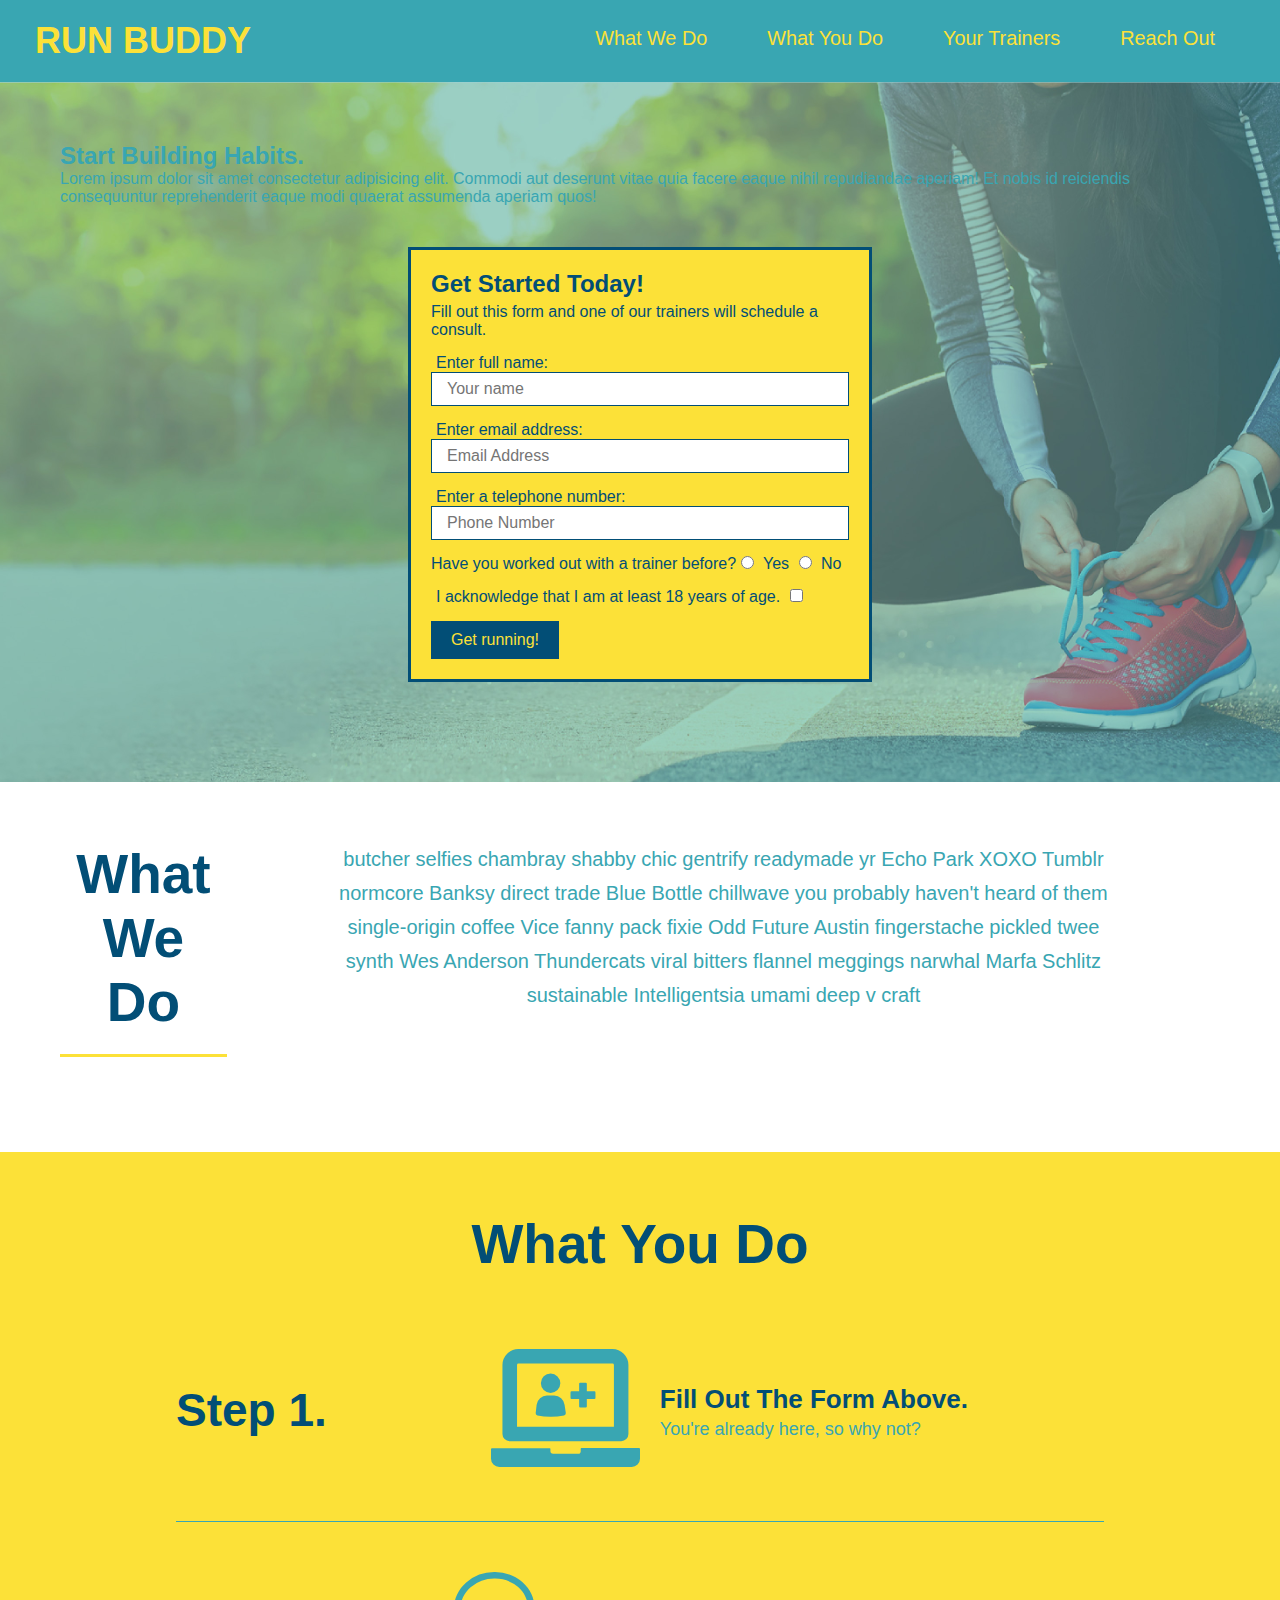
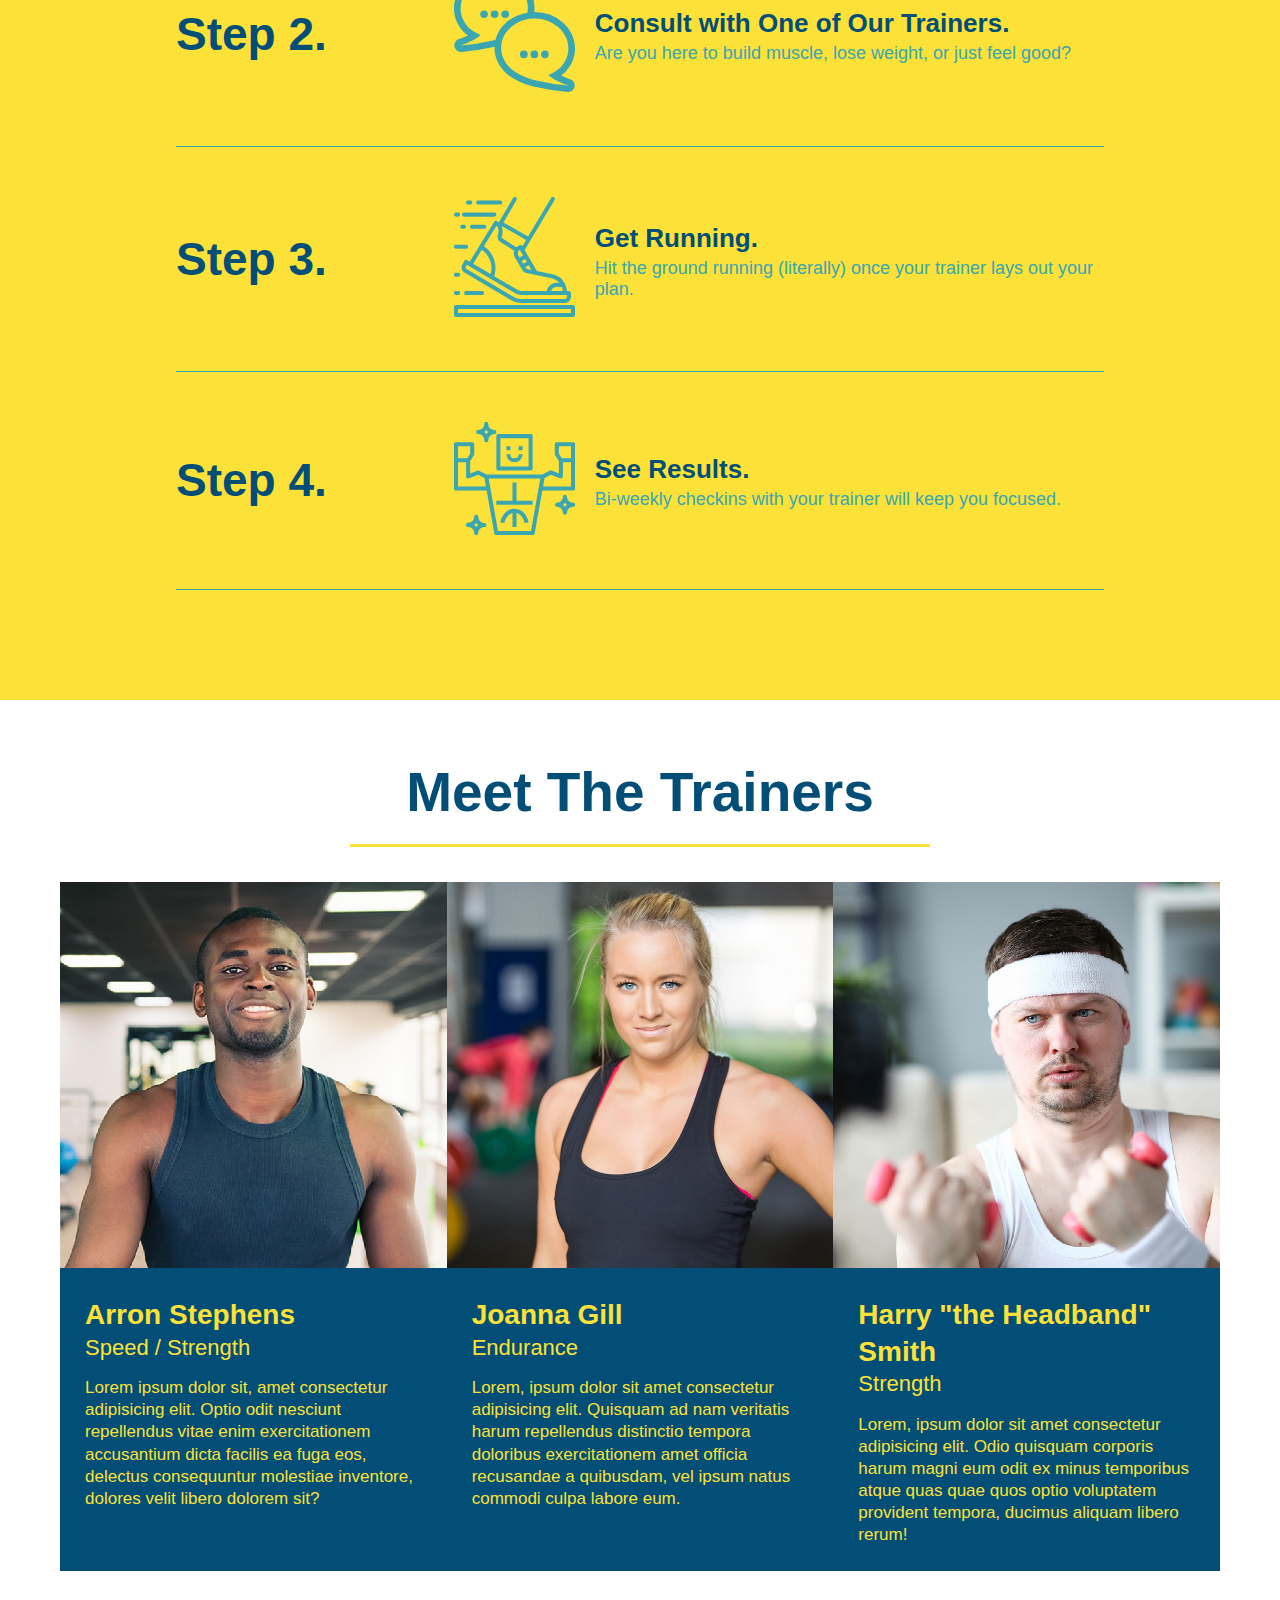
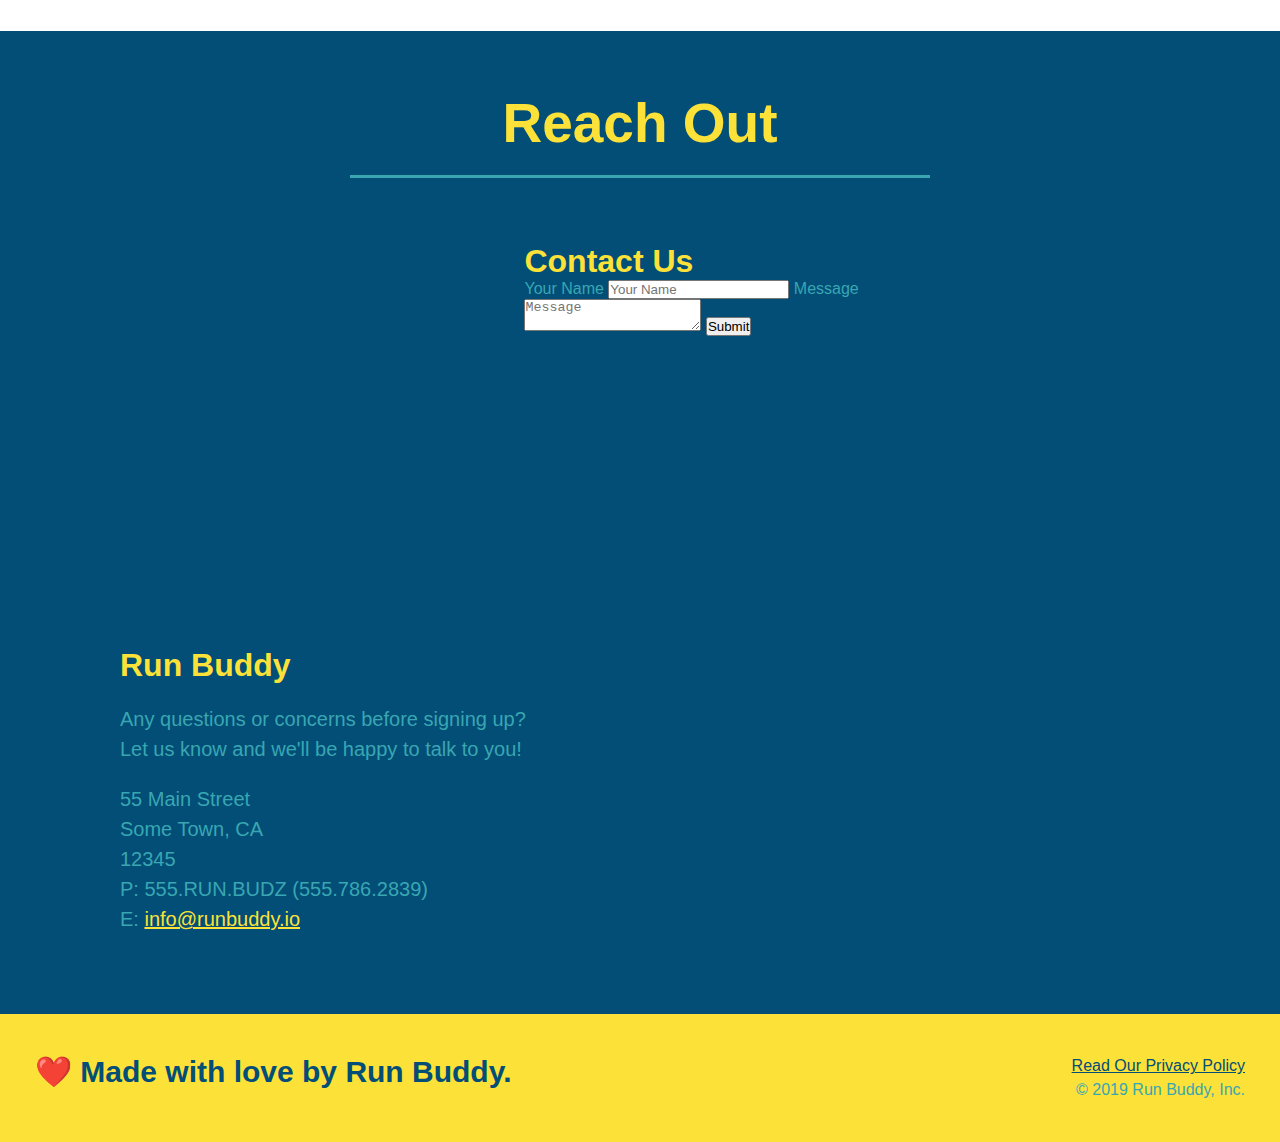
==== index.html @ 9daa6d14 "add flexbox to the trainers" ====
<!DOCTYPE html>
<html lang="en">
    <head>
        <meta charset="UTF-8" />
        <title>Run Buddy</title>
        <link rel="stylesheet" href="./assets/css/style.css" />
    </head>
    <body>
        <!-- navigation -->
        <header>
            <h1>
                <a href="/">
                    RUN BUDDY</a>
            </h1>
            <nav>
                <!-- Unordered list element-->
                <ul>
                    <!-- List item element-->
                    <li>
                        <!-- Anchor element -->
                        <a href="#what-we-do">What We Do</a>
                    </li>
                    <li>
                        <a href="#what-you-do">What You Do</a>
                    </li>
                    <li>
                        <a href="#your-trainers">Your Trainers</a>
                    </li>
                    <li>
                        <a href="#reach-out">Reach Out</a>
                    </li>
                </ul>
            </nav>
        </header>   

        <!-- hero section -->
        <section class="hero">
            <div class="hero-cta">
                <h2>Start Building Habits.</h2>
                <p>
                    Lorem ipsum dolor sit amet consectetur adipisicing elit. Commodi aut deserunt vitae quia facere eaque nihil repudiandae aperiam! Et nobis id reiciendis consequuntur reprehenderit eaque modi quaerat assumenda aperiam quos!
                </p>
            </div>
            <div class="hero-form">
                <h3 class="heading">Get Started Today!</h3>
                <p>Fill out this form and one of our trainers will schedule a consult.</p>
                <!-- Add form element-->
                <form>
                    <label for="name">Enter full name:</label>
                    <input type="text" placeholder="Your name" name="name" id="name" class="form-input"/>
                    <label for="email">Enter email address:</label>
                    <input type="email" placeholder="Email Address" name="email" id="email" class="form-input" />
                    <label for="phone">Enter a telephone number:</label>
                    <input type="tel" placeholder="Phone Number" name="phone" id="phone" class="form-input" />
                    <p>
                        Have you worked out with a trainer before?
                        <input type="radio" name="trainer-confirm" id="trainer-yes" />
                        <label for="trainer-yes">Yes</label>
                        <input type="radio" name="trainer-confirm" id="trainer-no" />
                        <label for="trainer-no">No</label>
                    </p>
                    <p>
                        <label for="checkbox">
                            I acknowledge that I am at least 18 years of age.
                        </label>
                            <input type="checkbox" name="age-confirm" id="checkbox" />
                    </p>
                    <button type="submit">
                        Get running!
                    </button>
                </form>
            </div>
        </section>
        <!--end hero-->

        <!-- "what we do" section-->
        <section id="what-we-do" class="intro">
            <div class="flex-row">
            <h2 class="section-title primary-border">What We Do</h2>
            <div class="flex-row">
            <p>
                butcher selfies chambray shabby chic gentrify readymade yr Echo Park XOXO Tumblr normcore Banksy direct trade Blue Bottle chillwave you probably haven't heard of them single-origin coffee Vice fanny pack fixie Odd Future Austin fingerstache pickled twee synth Wes Anderson Thundercats viral bitters flannel meggings narwhal Marfa Schlitz sustainable Intelligentsia umami deep v craft
            </p>
        </div>
        </div>
        </section>

        <!-- "what you do" section-->
        <section id="what-you-do" class="steps">
            <h2 class="section-title primary-border">What You Do</h2>
                <div class="step">
                    <div class="step-info">
                    <h3>Step 1.</h3>
                        <div class="step-img">
                            <img src="./assets/images/step-1.svg" alt=""/>
                        </div>
                        <div class="step-text">
                            <h4>Fill Out The Form Above.</h4>
                            <p>You're already here, so why not?</p>
                        </div>    
                    </div>
                </div>

                <div class="step">
                    <h3>Step 2.</h3>
                        <div class="step-info">
                            <div class="step-img">
                                <img src="./assets/images/step-2.svg" alt="" />
                            </div>
                            <div class="step-text">
                                <h4>Consult with One of Our Trainers.</h4>
                                <p>Are you here to build muscle, lose weight, or just feel good?</p>
                            </div>
                        </div>
                </div>

                <div class="step">
                    <h3>Step 3.</h3>
                        <div class="step-info">
                            <div class="step-img">
                                <img src="./assets/images/step-3.svg" alt="" />
                            </div>
                            <div class="step-text">
                                <h4>Get Running.</h4>
                                <p>Hit the ground running (literally) once your trainer lays out your plan.</p>
                            </div>
                        </div>
                </div>

                <div class="step">
                    <h3>Step 4.</h3>
                        <div class="step-info">
                            <div class="step-img">
                                <img src="./assets/images/step-4.svg" alt="" />
                            </div>
                            <div class="step-text">
                                <h4>See Results.</h4>
                                <p>Bi-weekly checkins with your trainer will keep you focused.</p>
                            </div>
                        </div>
                </div>
        </section>
        
        <!-- "meet the trainers" section-->
        <section id="your-trainers">
            <h2 class="section-title primary-border">Meet The Trainers</h2>
            <div class="trainers">
            <article class="trainer">
                <img src="./assets/images/trainer-1.jpg" alt="Arron Stephens in his workout clothes, ready to pump iron">
                    <div class="trainer-bio">
                        <h3 class="trainer-name">Arron Stephens</h3>
                        <h4 class="trainer-role">Speed / Strength</h4>
                        <p>Lorem ipsum dolor sit, amet consectetur adipisicing elit. Optio odit nesciunt repellendus vitae enim exercitationem accusantium dicta facilis ea fuga eos, delectus consequuntur molestiae inventore, dolores velit libero dolorem sit?
                        </p>
                    </div>
            </article>

        <!-- Second Trainer Bio-->    
            <article class="trainer">
                <img src="./assets/images/trainer-2.jpg" alt="Joanna Gill cooling off after a workout">
                    <div class="trainer-bio">
                        <h3 class="trainer-name">Joanna Gill</h3>
                        <h4 class="trainer-role">Endurance</h4>
                        <p>Lorem, ipsum dolor sit amet consectetur adipisicing elit. Quisquam ad nam veritatis harum repellendus distinctio tempora doloribus exercitationem amet officia recusandae a quibusdam, vel ipsum natus commodi culpa labore eum.
                    </p>
                </div> 
            </article>

        <!-- third trainer bio-->    
            <article class="trainer">
                <img src="./assets/images/trainer-3.jpg" alt="Harry Smith wearing a headband and lifting comically small pink weights">
                <div class="trainer-bio">
                    <h3 class="trainer-name">Harry "the Headband" Smith</h3>
                    <h4 class="trainer-role">Strength</h4>
                    <p>Lorem, ipsum dolor sit amet consectetur adipisicing elit. Odio quisquam corporis harum magni eum odit ex minus temporibus atque quas quae quos optio voluptatem provident tempora, ducimus aliquam libero rerum!
                    </p>
                </div>
            </article>
            </div>
        </section>

        <!-- "reach out" section-->
        <section id="reach-out" class="contact">
            <h2 class="section-title secondary-border">Reach Out</h2>
                <div class="contact-info">  
                    <iframe 
                    src="https://www.google.com/maps/embed?pb=!1m18!1m12!1m3!1d3147.1079747227936!2d-120.42364418397035!3d37.92790791110593!2m3!1f0!2f0!3f0!3m2!1i1024!2i768!4f13.1!3m3!1m2!1s0x8090c49129b6ac57%3A0xb56c7eb95a2cd8bd!2sMain%20St%2C%20California%2095327!5e0!3m2!1sen!2sus!4v1616426329495!5m2!1sen!2sus" 
                    style="border:0;" 
                    allowfullscreen=""
                    loading="lazy">
                  </iframe>
                  <div class="contact-form">
                    <h3>Contact Us</h3>
                    <form>
                       <label for="contact-name">Your Name</label>
                       <input type="text" id="contact-name" placeholder="Your Name" />
                  
                       <label for="contact-message">Message</label>
                       <textarea id="contact-message" placeholder="Message"></textarea>
                  
                       <button type="submit">Submit</button>
                      </form>
                  </div>
                    <div>
                    <h3>Run Buddy</h3>
                    <p>Any questions or concerns before signing up?
                        <br/>
                        Let us know and we'll be happy to talk to you!
                    </p>
                    <address>
                        55 Main Street <br/>
                        Some Town, CA <br/>
                        12345<br/>
                        P: 555.RUN.BUDZ (555.786.2839)<br/>
                        E: <a href="mailto:info@runbuddy.io">info@runbuddy.io</a>
                    </address>
                </div>
            </div>
        </section>

        <!-- footer -->
        <footer>
            <h2>❤️ Made with love by Run Buddy.</h2>
                <div>
                    <a href="./privacy-policy.html">Read Our Privacy Policy</a><br/>
                    &copy; 2019 Run Buddy, Inc.
                </div>
        </footer>
    </body>
</html>
---- assets/css/style.css ----
* {
    margin: 0;
    padding: 0;
    box-sizing: border-box;
  }
body {
    /* more on this crazy alphanumerical value in a minute! */
    color: #39a6b2;
    font-family: Helvetica, Arial, sans-serif;
  }
  
  /* apply styles to <header> */

header {
    padding: 20px 35px;
    background-color: #39a6b2;
    display: flex; 
    justify-content: space-between;
    flex-wrap: wrap;
  }

header h1 {
    font-weight: bold;
    font-size: 36px;
    color: #fce138;
    margin: 0;
  }
  
header a {
    text-decoration: none;
    color: #fce138;
  }

header nav {
    margin: 7px 0;
  }

header nav ul {
  display: flex;
  flex-wrap: wrap;
  justify-content: space-between;
  align-items: center;
  list-style: none;
}

header nav ul li a {
    margin: 0 30px;
    font-weight: lighter;
    font-size: 1.55vw;
  }

footer {
    background: #fce138;
    width: 100%;
    padding: 40px 35px;
    display: flex;
    justify-content: space-between;
    flex-wrap: wrap;
  }

  footer h2 {
    color: #024e76;
    font-size: 30px;
    margin: 0;
  }

  footer div {
    line-height: 1.5;
    text-align: right;
  }

  footer a {
    color: #024e76;
  }

  section { 
    padding: 60px;
  }

  /* Hero Style Start */
  .hero {
    background-image: url("../images/hero-bg.jpg");
    background-size: cover;
    background-position: center;
    display: flex;
    justify-content: center;
    flex-wrap: wrap;
  }

  .hero.cta {
    width: 35%;
    text-align: right;
    margin: 3.5%;
    color: #fff;
    font-size: 18px;
    line-height: 1.3;
  }

  .hero.cta h2 {
    font-style: italic;
    font-size: 55px;
    color: #fce138;
  }
  /* Hero Style End */

  /* Hero Form Style Start */
  .hero-form h3 {
    font-size: 24px;
    margin: 0;
  }

  .hero-form p {
    margin: 5px 0 15px 0;
  }

  .form-input {
    border: 1px solid #024e76;
    display: block;
    padding: 7px 15px;
    font-size: 16px;
    color: #024e76;
    width: 100%;
    margin-bottom: 15px;
  }
  
  .hero-form {
    border: 3px solid #024e76;
    background-color: #fce138;
    padding: 20px;
    color: #024e76;
    width: 40%;
    margin: 3.5%;
  }

  .hero-form label {
    margin: 0 5px;
  }

  .hero-form button {
    color: #fce138;
    background-color: #024e76;
    border: none;
    padding: 10px 20px;
    font-size: 16px;
  }

  /* Hero Form Style End */
  
  /* Intro Style Start */
  .section-title {
    font-size: 55px;
    color: #024e76;
    border-bottom: 3px solid;
    padding-bottom: 20px;
    text-align: center;
    margin: 0 auto 35px auto;
    width: 50%;
  }

  .primary-border {
    border-color: #fce138;
  }

  .secondary-border {
    border-color: #39a6b2;
  }
  
  .intro p {
    line-height: 1.7;
    color: #39a6b2;
    width: 80%;
    font-size: 20px;
    margin: 0 auto;
    text-align: center;
  }

  /* What You Do section */
.steps {
  background: #fce138;
}

.step-text {
  flex: 12;
}

.step h3 {
  color: #024e76;
  font-size: 46px;
  flex: 1 30%;
}

.step-info {
  flex: 2 70%;
  display: flex;
  flex-wrap: wrap;
  align-items: center;
}

.step-text p {
  color: #39a6b2;
  font-size: 18px;
}

.step-text h4 {
  font-size: 26px;
  line-height: 1.5;
  color: #024e76;
}

.step {
  margin: 50px auto;
  padding-bottom: 50px;
  width: 80%;
  border-bottom: 1px solid #39a6b2;
  display: flex;
  flex-wrap: wrap;
  align-items: center;
  justify-content: space-between;
}

.step-img {
  flex: 1 12%;
  margin-right: 20px;
}

.step-img img {
  max-width: 100%;
}

/* Trainers Section */
.trainers {
  width: 100%;
  margin: 0 auto;
  display: flex;
  flex-wrap: wrap;
  justify-content: space-around;
}

.trainer {
  margin: 20;
  background: #024e76;
  color: #fce138;
  flex: 1;
}

.trainer img {
  width: 100%;
}

.trainer-bio {
  padding: 25px;
  line-height: 1.3;
}

.text-left {
  text-align: left;
}

.text-right {
  text-align: right;
}

.flex-row {
  display: flex;
}

.trainer-bio h3 {
  font-size: 28px;
}

.trainer-bio h4 {
  font-weight: lighter;
  font-size: 22px;
  margin-bottom: 15px;
}

.trainer-bio p {
  font-size: 17px;
}

/* Contact Section */
.contact {
  background: #024e76;
}

.contact h2 {
  color: #fce138;
}

.contact-info iframe {
  width: 400px;
  height: 400px;
}

.contact-info div {
  width: 410px;
  display: inline-block;
  vertical-align: top;
  text-align: left;
  margin: 30px 0 0 60px;
}

.contact-info h3 {
  color: #fce138;
  font-size: 32px;
}

.contact-info p, .contact-info address {
  margin: 20px 0;
  line-height: 1.5;
  font-size: 20px;
  font-style: normal;
}

.contact-info a {
  color: #fce138;
}
/* Contact section end */
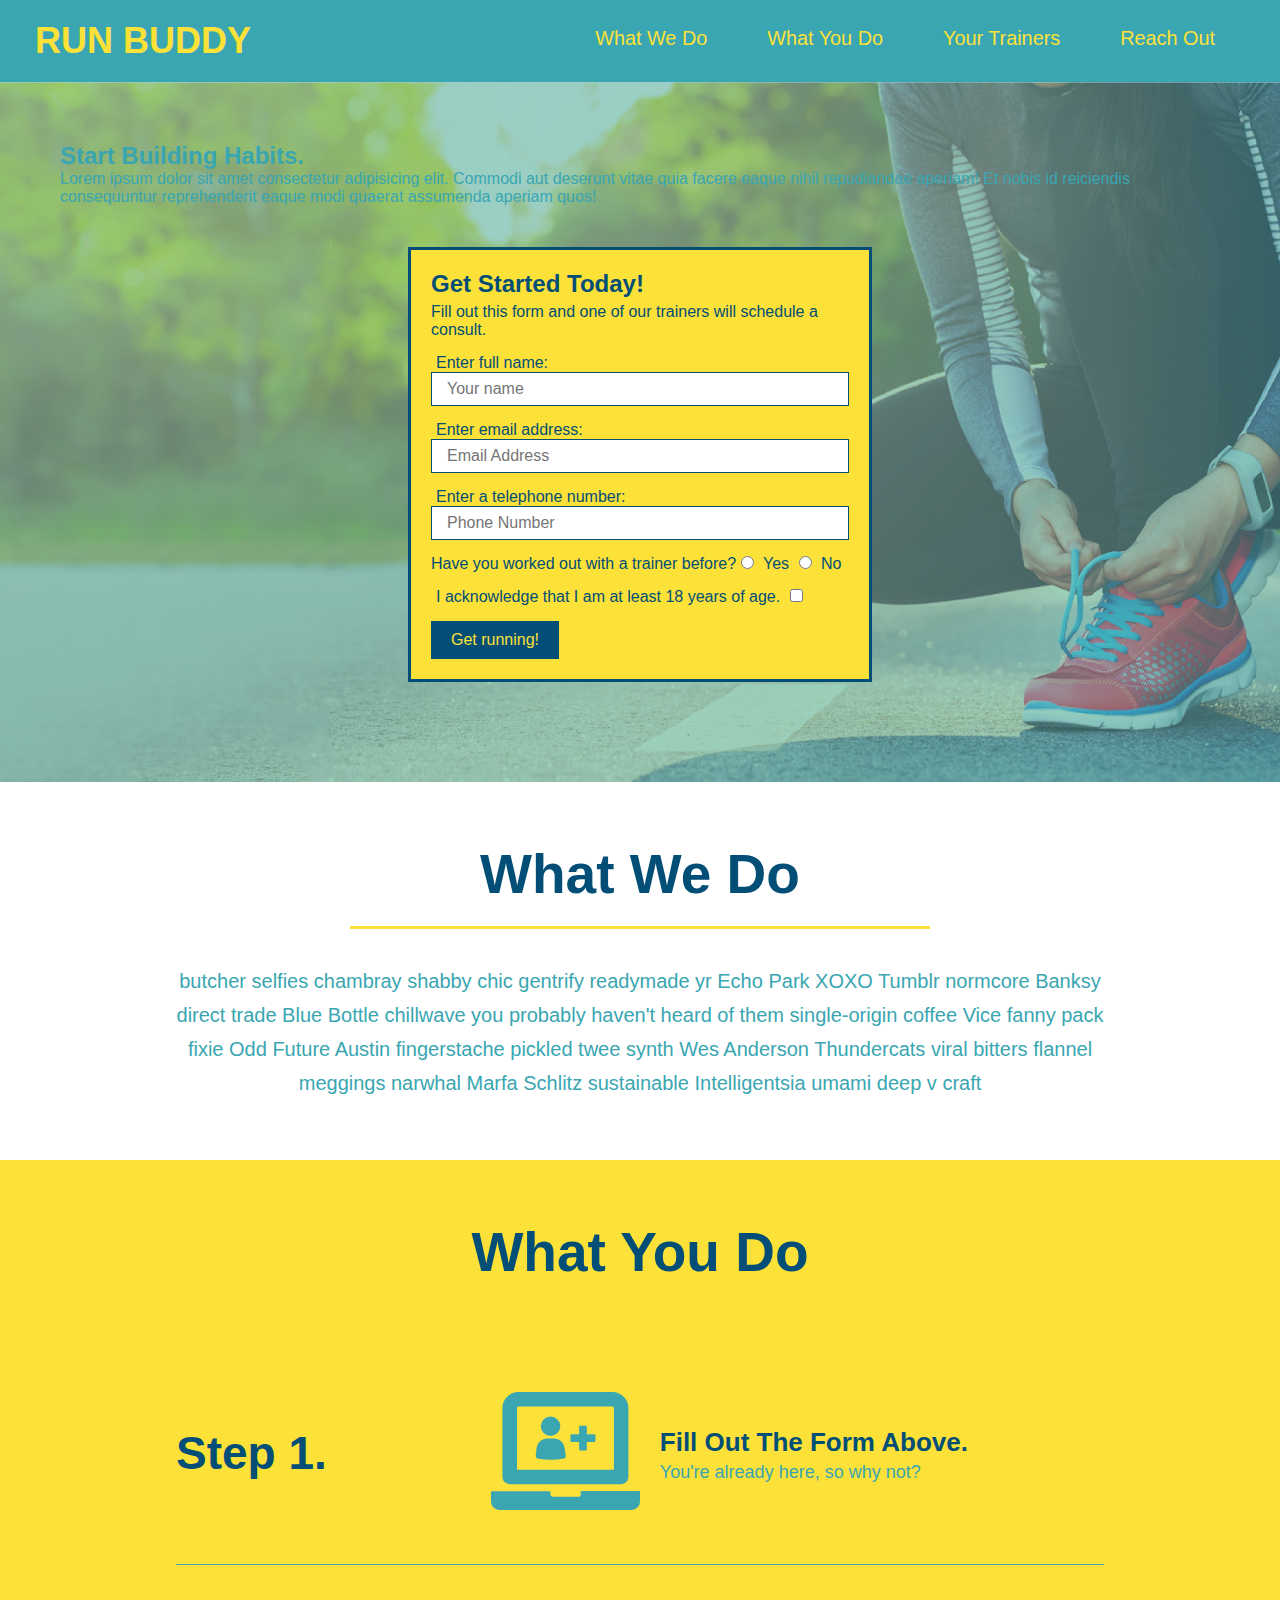
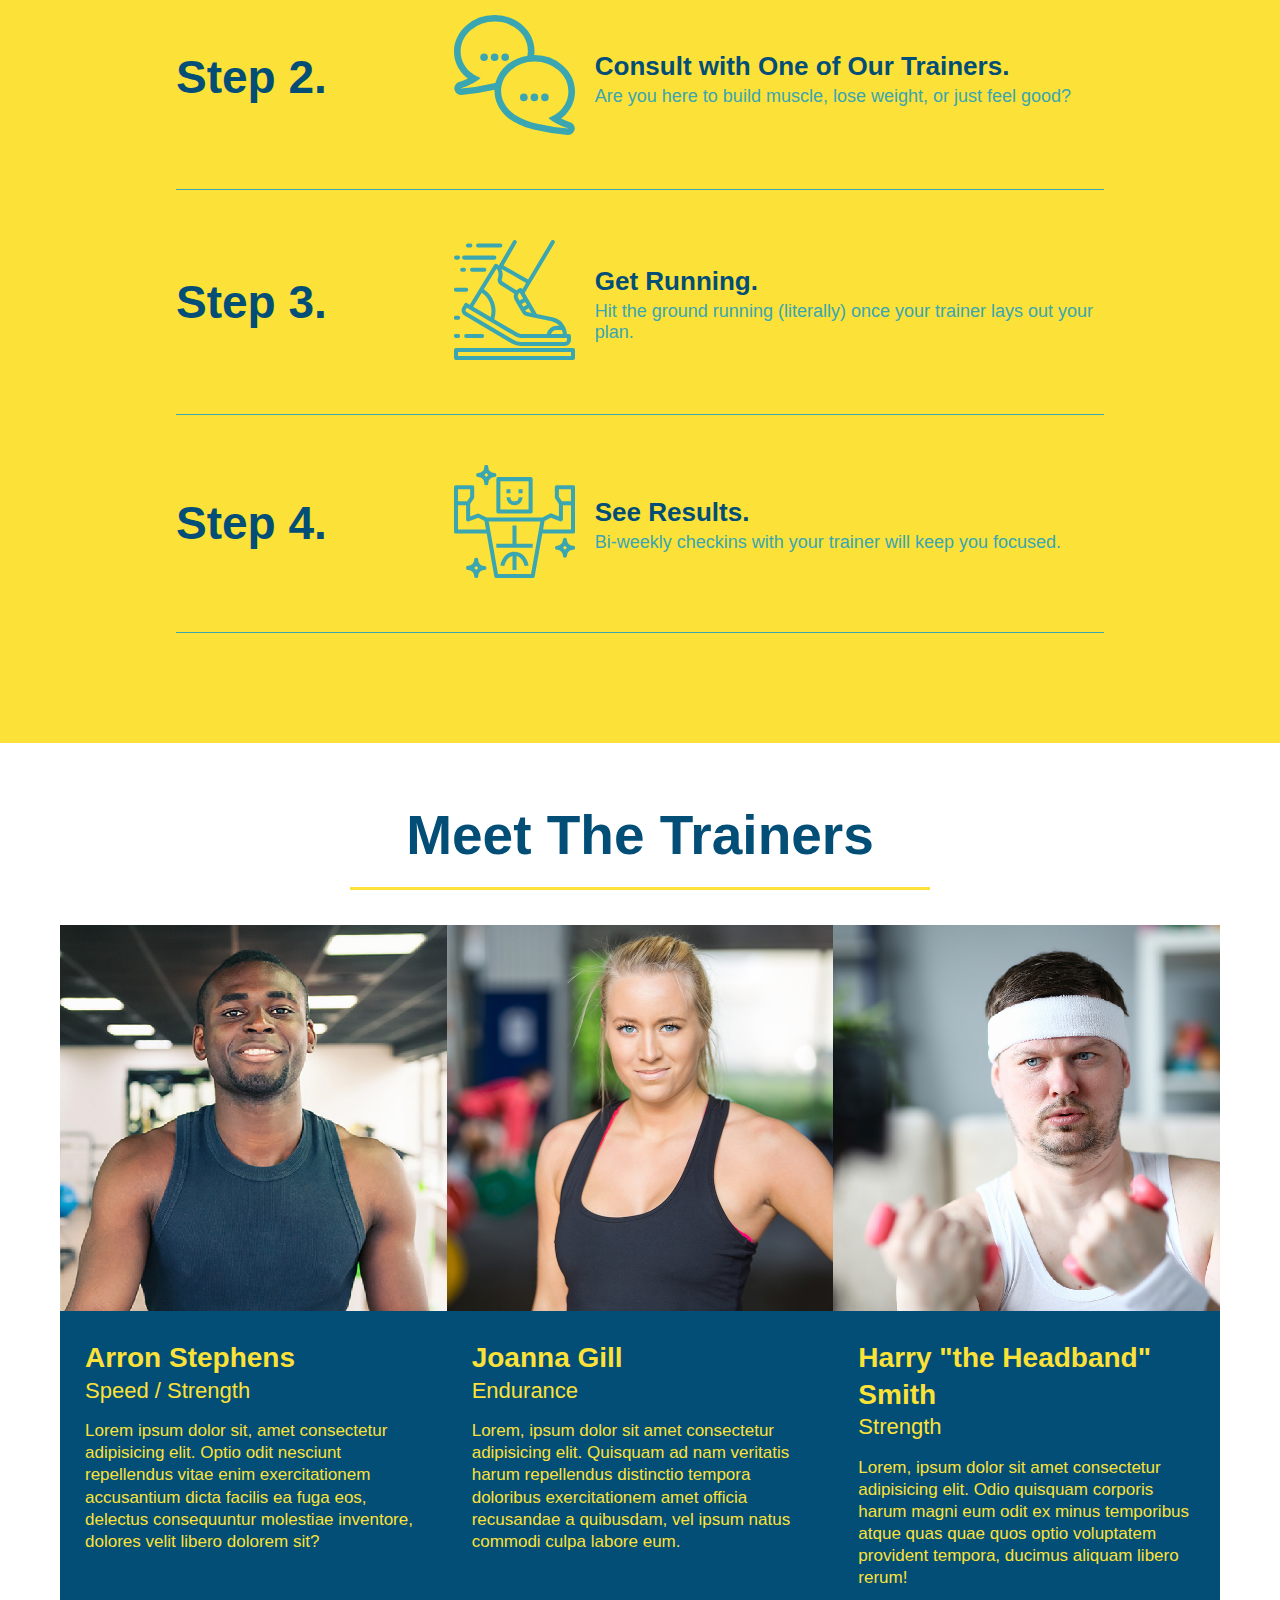
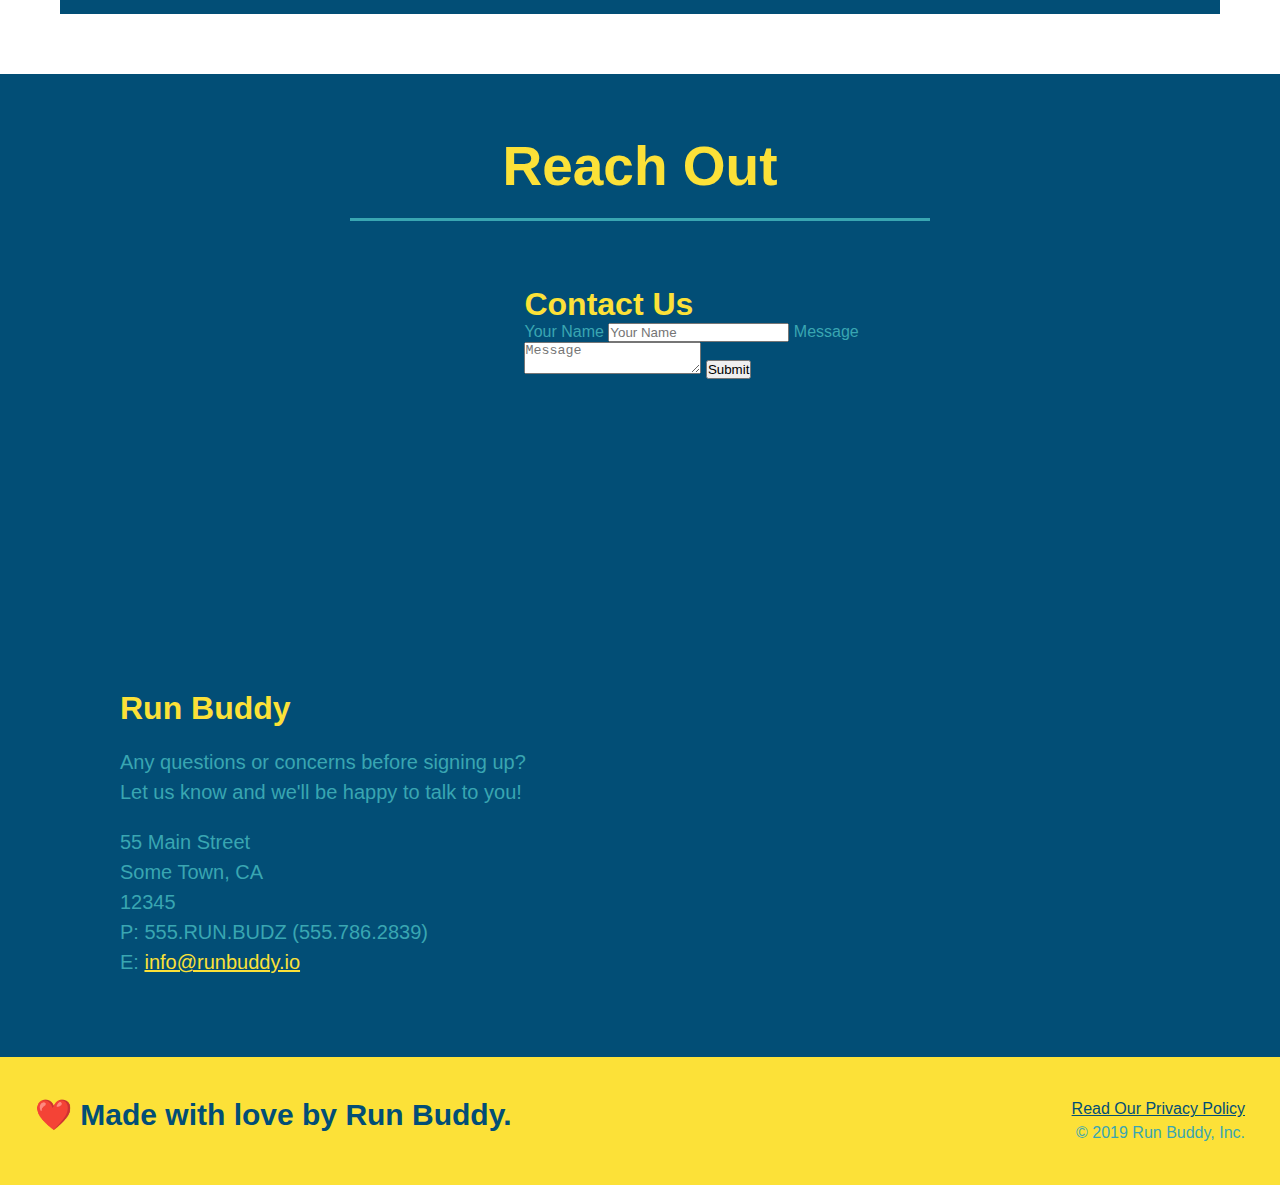
==== commit 9cb53828: "added css for page flexibility 2.2.8" ====
--- a/index.html
+++ b/index.html
@@ -76,18 +76,24 @@
         <!-- "what we do" section-->
         <section id="what-we-do" class="intro">
             <div class="flex-row">
-            <h2 class="section-title primary-border">What We Do</h2>
-            <div class="flex-row">
-            <p>
-                butcher selfies chambray shabby chic gentrify readymade yr Echo Park XOXO Tumblr normcore Banksy direct trade Blue Bottle chillwave you probably haven't heard of them single-origin coffee Vice fanny pack fixie Odd Future Austin fingerstache pickled twee synth Wes Anderson Thundercats viral bitters flannel meggings narwhal Marfa Schlitz sustainable Intelligentsia umami deep v craft
-            </p>
-        </div>
-        </div>
+                <h2 class="section-title primary-border">
+                    What We Do
+                </h2>
+            </div>
+            <div class="flex-row">
+                <p>
+                    butcher selfies chambray shabby chic gentrify readymade yr Echo Park XOXO Tumblr normcore Banksy direct trade Blue Bottle chillwave you probably haven't heard of them single-origin coffee Vice fanny pack fixie Odd Future Austin fingerstache pickled twee synth Wes Anderson Thundercats viral bitters flannel meggings narwhal Marfa Schlitz sustainable Intelligentsia umami deep v craft
+                </p>
+            </div>
         </section>
 
         <!-- "what you do" section-->
         <section id="what-you-do" class="steps">
-            <h2 class="section-title primary-border">What You Do</h2>
+            <div class="flex-row">
+                <h2 class="section-title primary-border">
+                    What You Do
+                </h2>
+            </div>
                 <div class="step">
                     <div class="step-info">
                     <h3>Step 1.</h3>
@@ -143,7 +149,11 @@
         
         <!-- "meet the trainers" section-->
         <section id="your-trainers">
-            <h2 class="section-title primary-border">Meet The Trainers</h2>
+            <div class="flex-row">
+                <h2 class="section-title primary-border">
+                    Meet The Trainers
+                </h2>
+            </div>
             <div class="trainers">
             <article class="trainer">
                 <img src="./assets/images/trainer-1.jpg" alt="Arron Stephens in his workout clothes, ready to pump iron">
@@ -181,7 +191,11 @@
 
         <!-- "reach out" section-->
         <section id="reach-out" class="contact">
-            <h2 class="section-title secondary-border">Reach Out</h2>
+            <div class="flex-row">
+                <h2 class="section-title secondary-border">
+                    Reach Out
+                </h2>
+            </div>
                 <div class="contact-info">  
                     <iframe 
                     src="https://www.google.com/maps/embed?pb=!1m18!1m12!1m3!1d3147.1079747227936!2d-120.42364418397035!3d37.92790791110593!2m3!1f0!2f0!3f0!3m2!1i1024!2i768!4f13.1!3m3!1m2!1s0x8090c49129b6ac57%3A0xb56c7eb95a2cd8bd!2sMain%20St%2C%20California%2095327!5e0!3m2!1sen!2sus!4v1616426329495!5m2!1sen!2sus" 
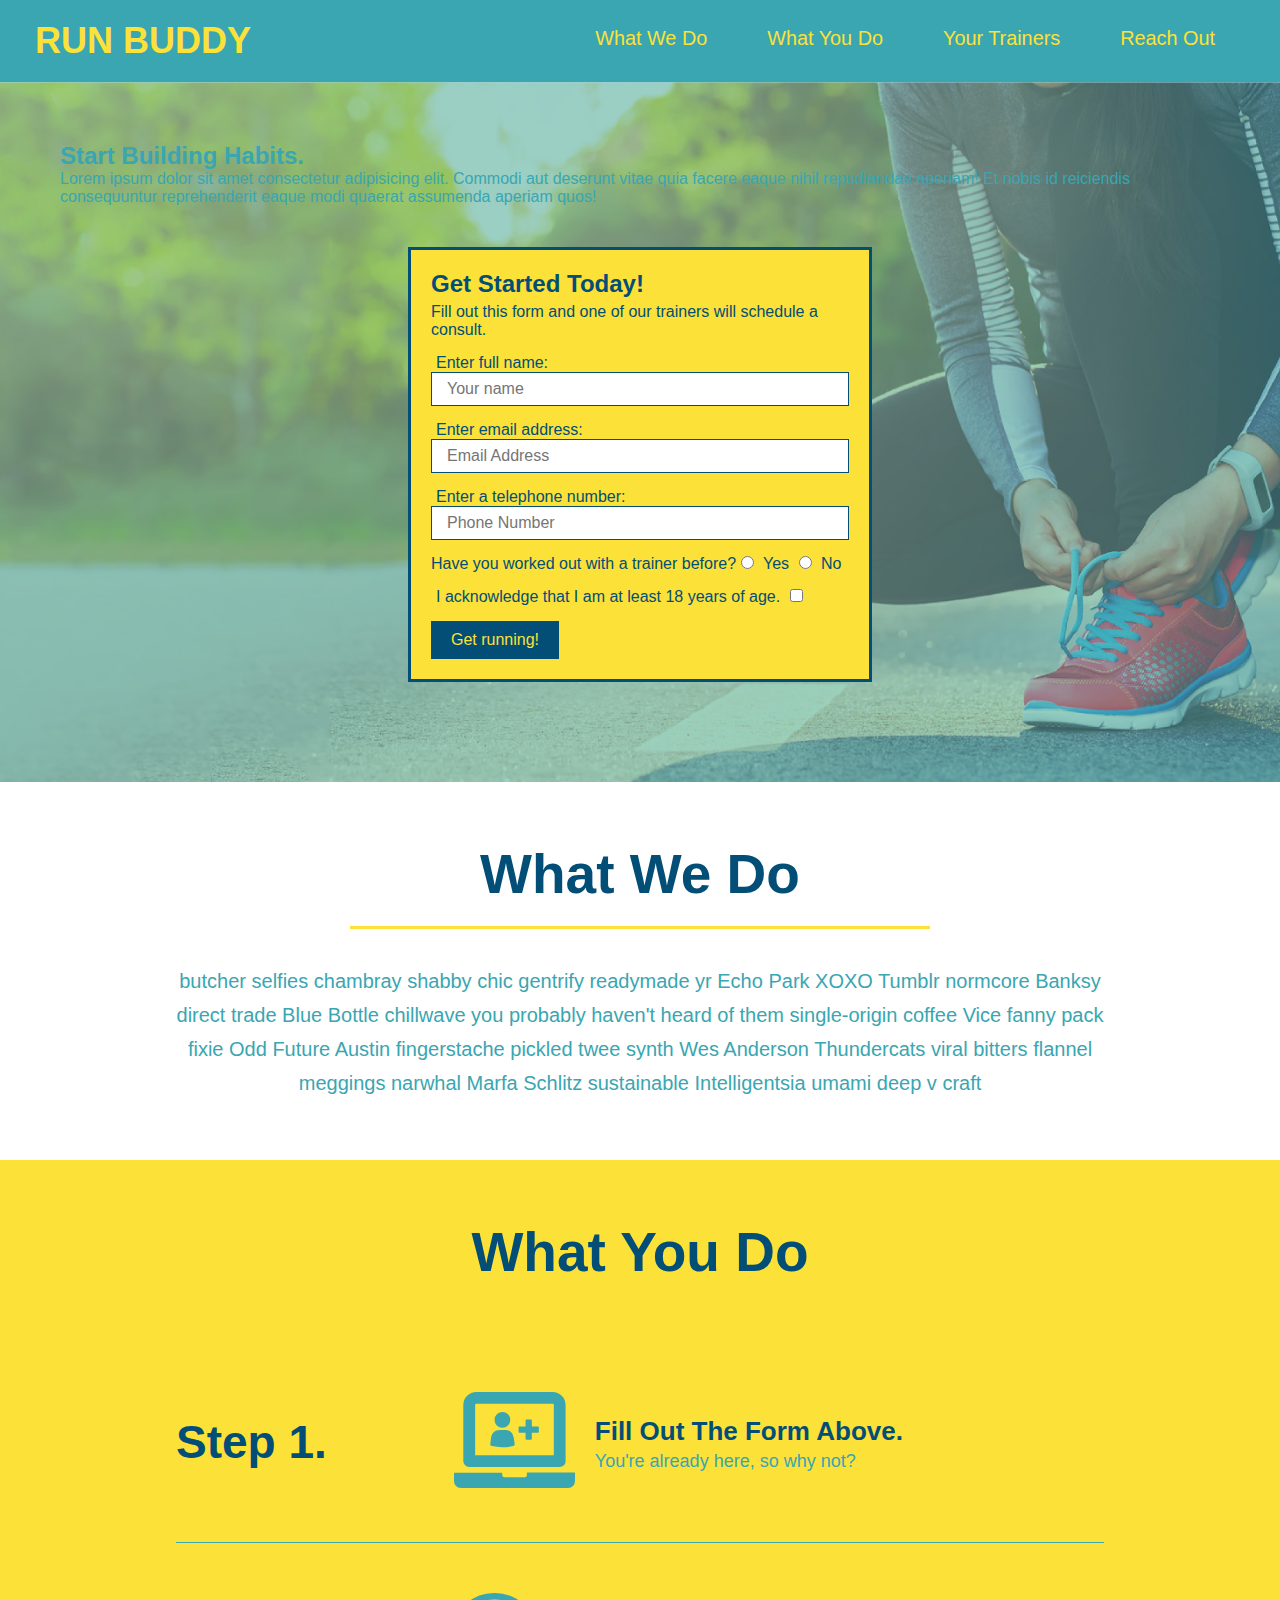
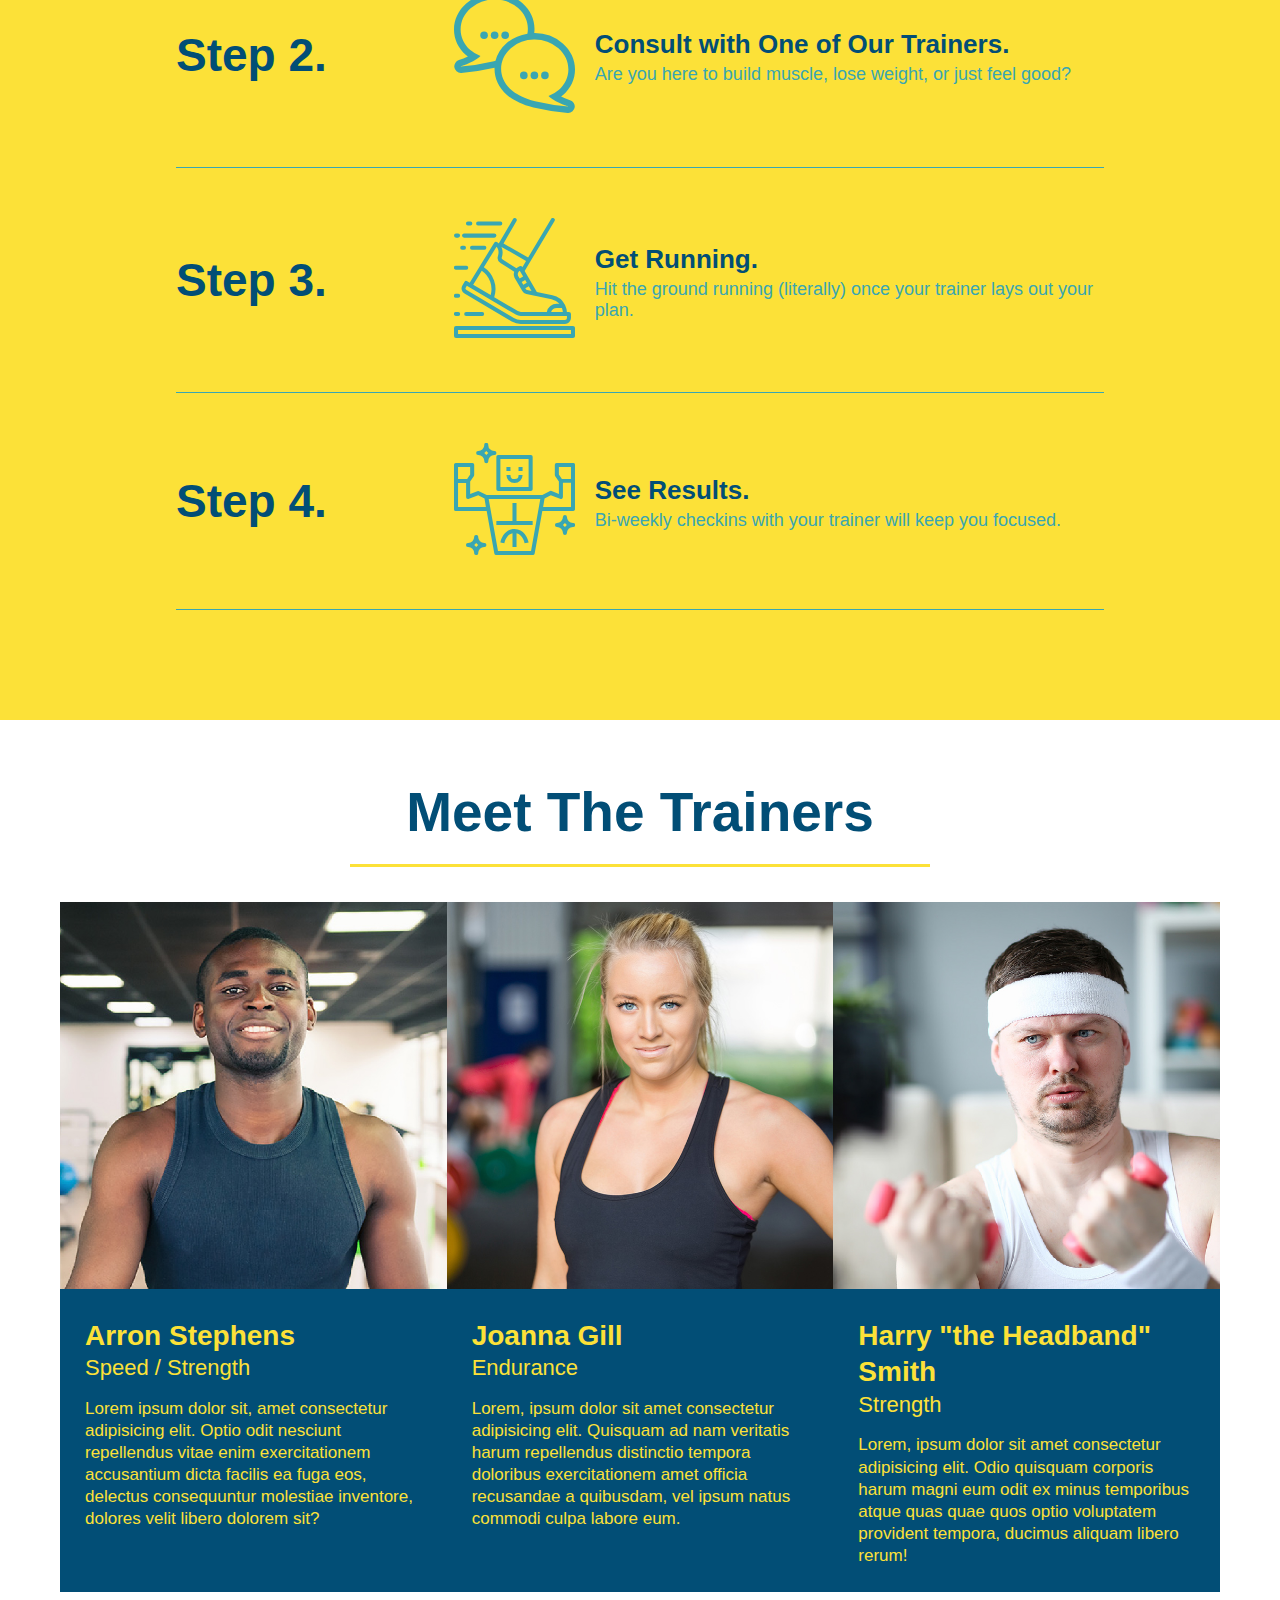
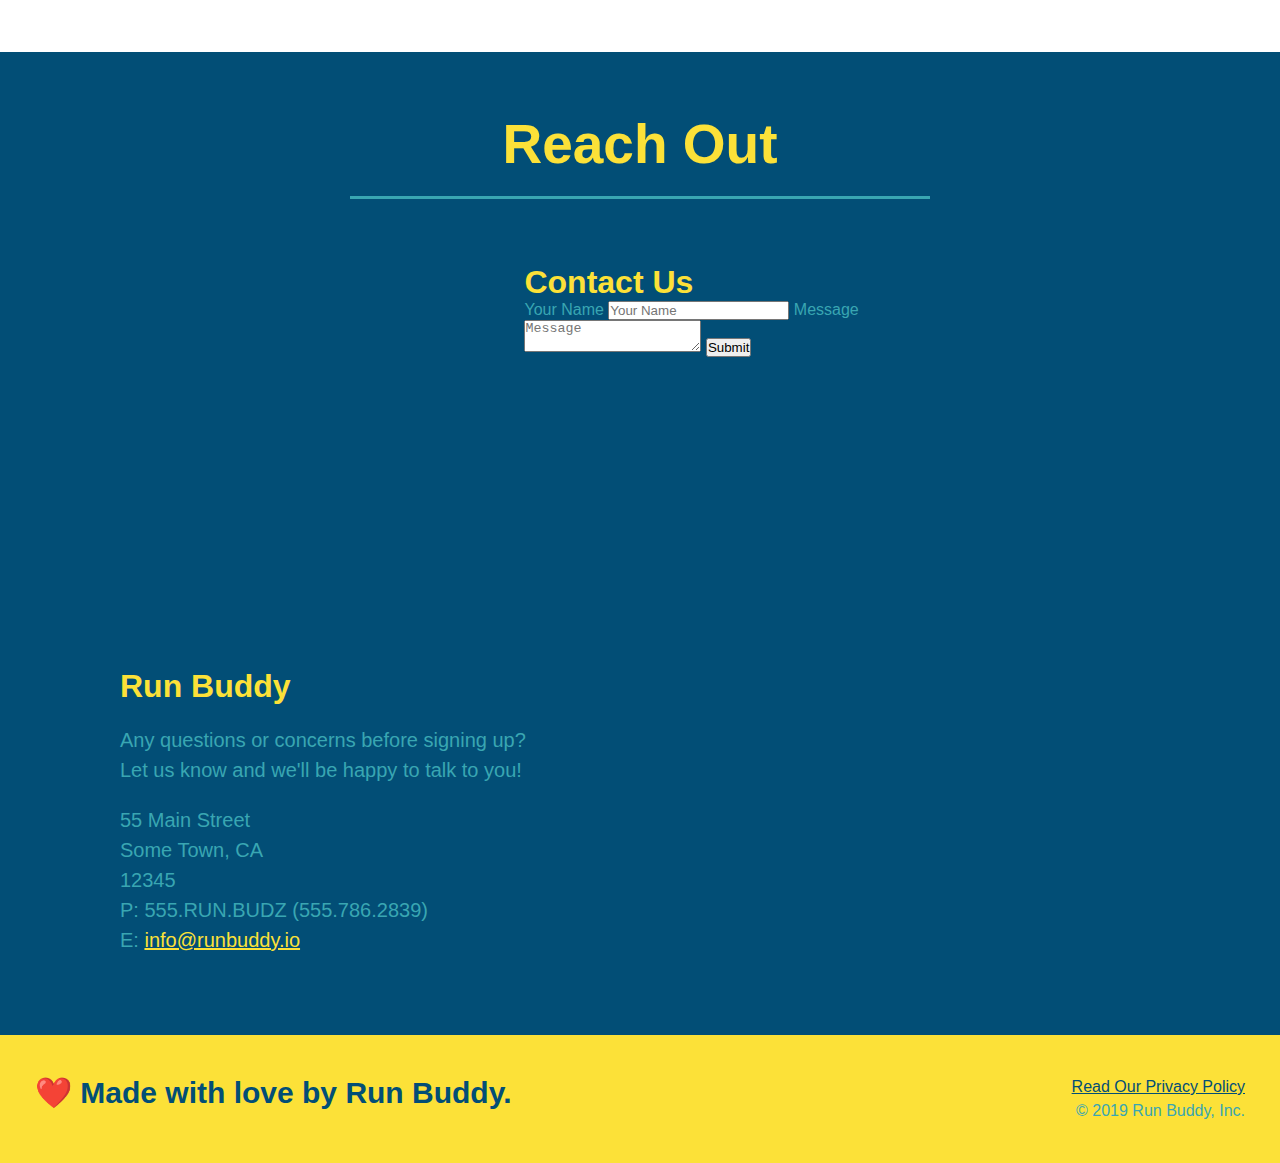
==== commit 641b9ed1: "added flexbox to steps 2.9.10" ====
--- a/index.html
+++ b/index.html
@@ -95,11 +95,11 @@
                 </h2>
             </div>
                 <div class="step">
-                    <div class="step-info">
                     <h3>Step 1.</h3>
-                        <div class="step-img">
-                            <img src="./assets/images/step-1.svg" alt=""/>
-                        </div>
+                        <div class="step-info">
+                            <div class="step-img">
+                                <img src="./assets/images/step-1.svg" alt=""/>
+                            </div>
                         <div class="step-text">
                             <h4>Fill Out The Form Above.</h4>
                             <p>You're already here, so why not?</p>
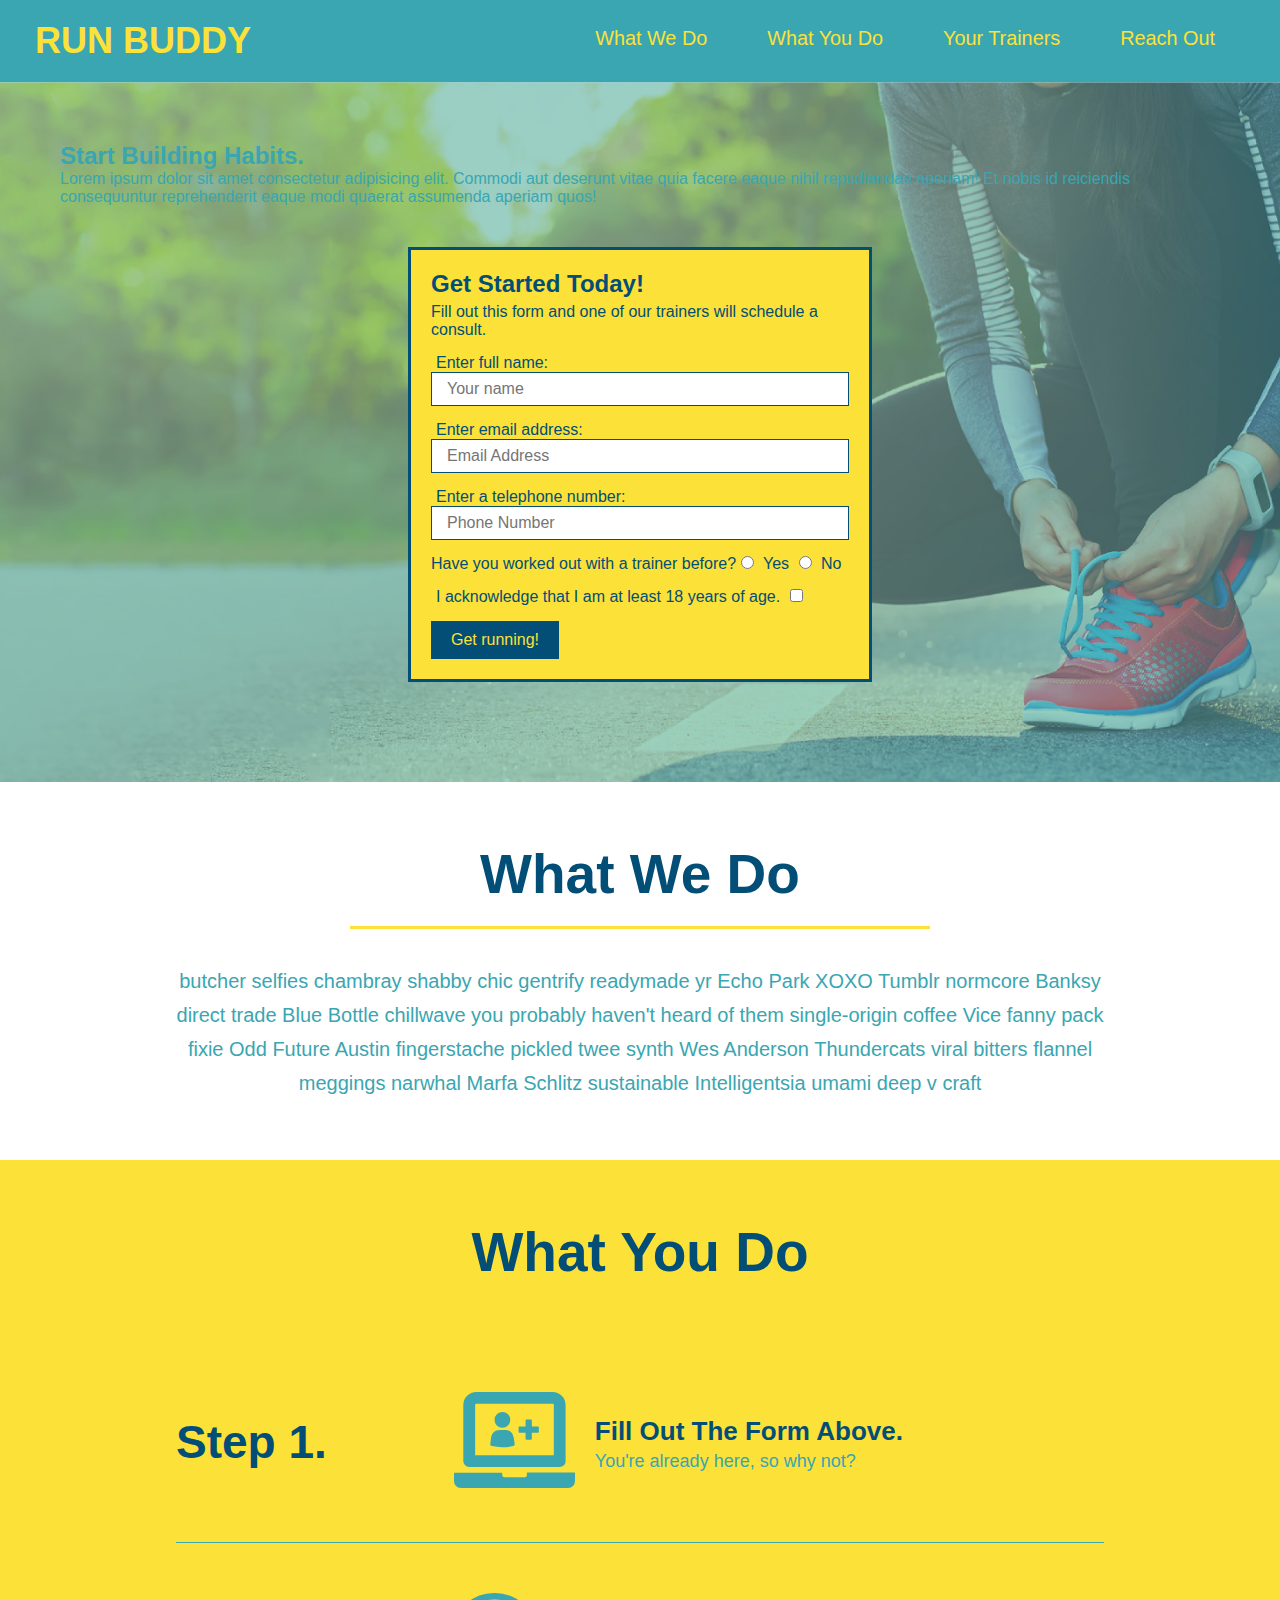
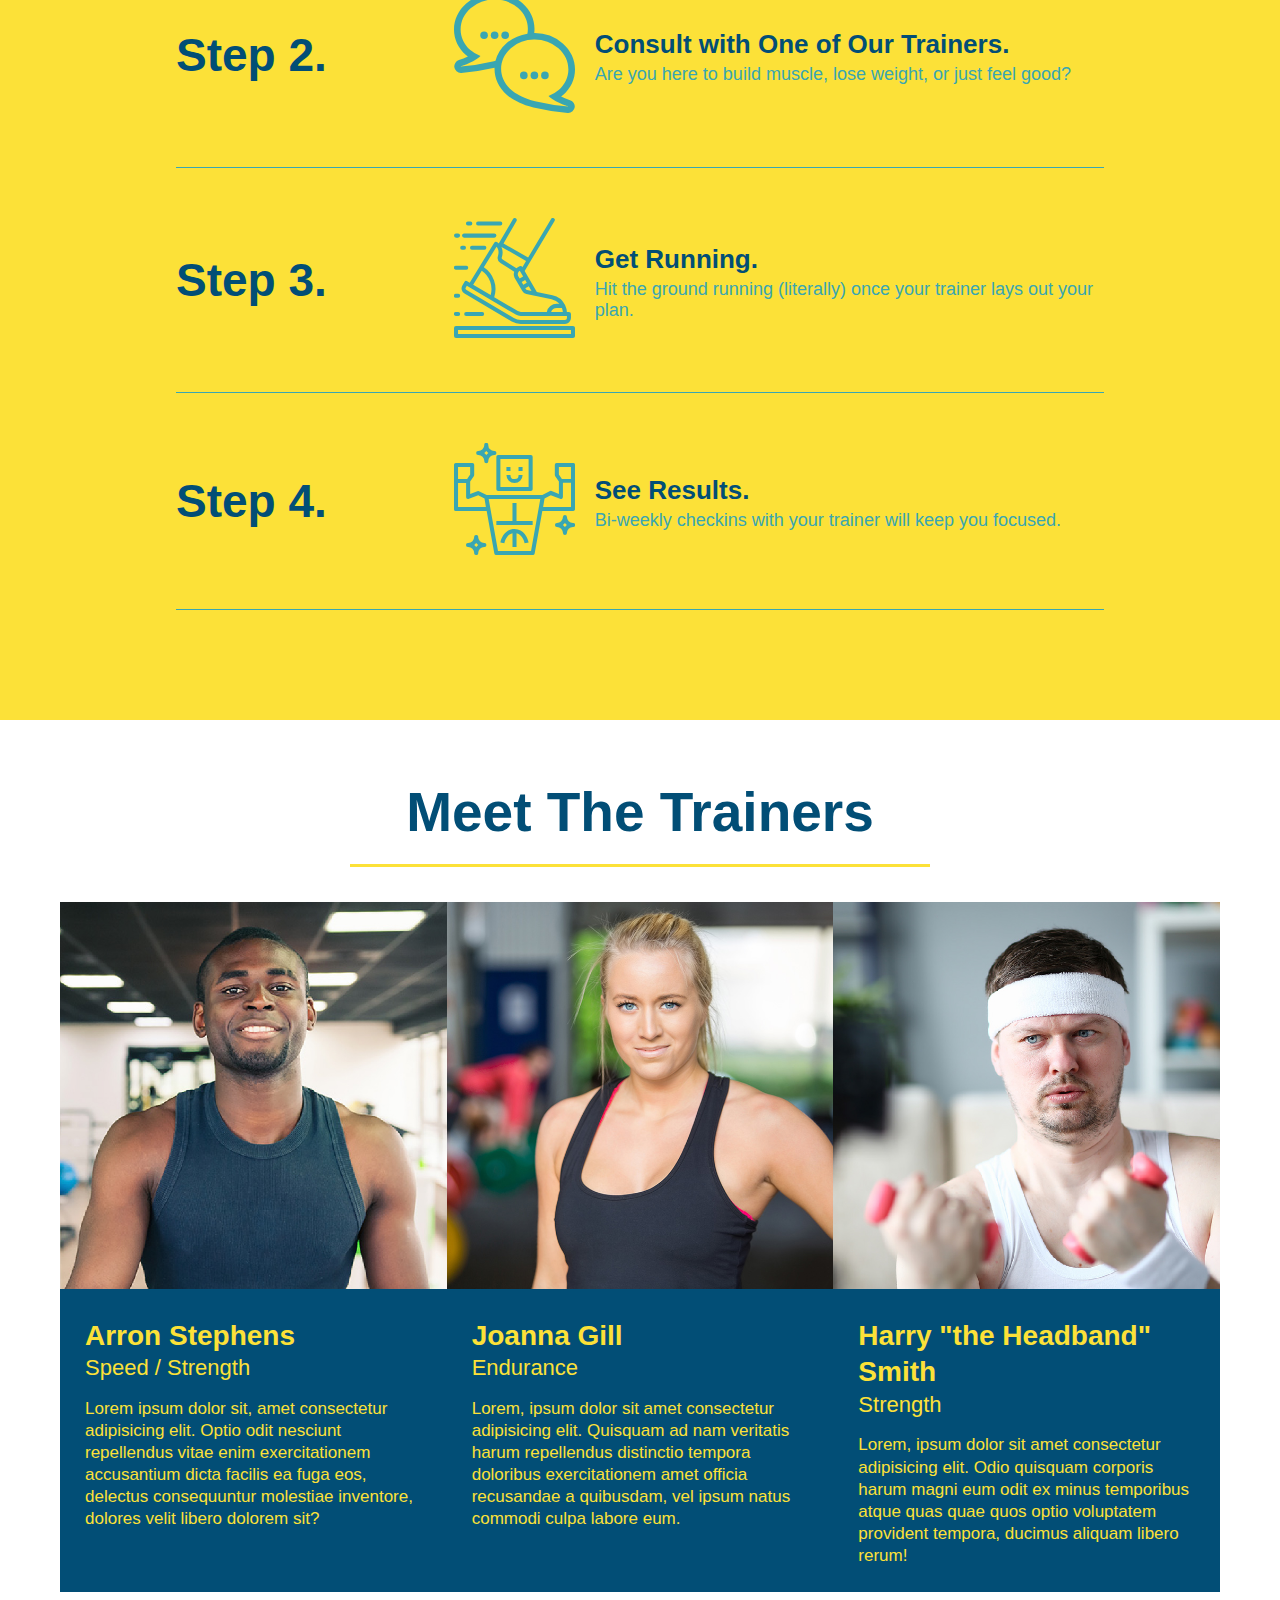
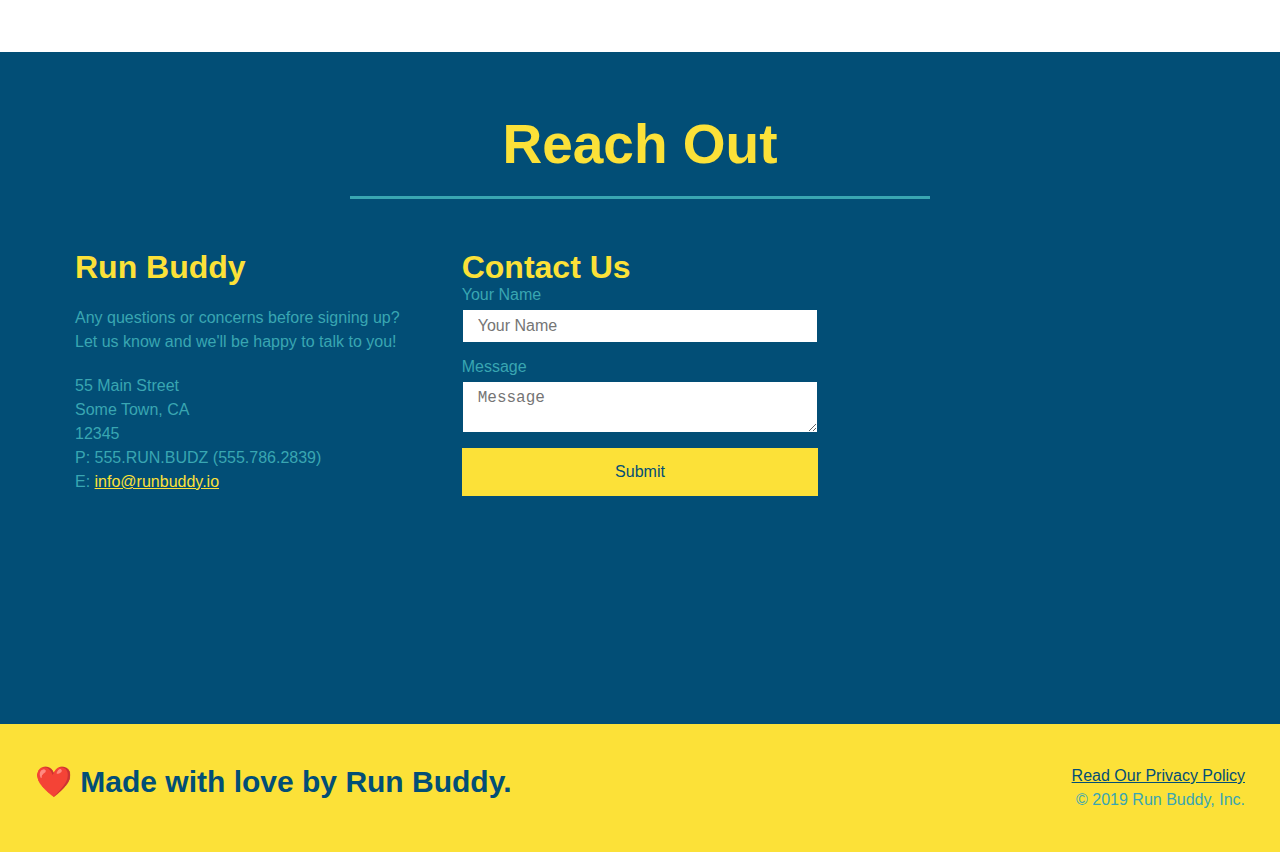
==== commit e6d49ed3: "added contact info styling 2.2.11" ====
--- a/index.html
+++ b/index.html
@@ -155,15 +155,15 @@
                 </h2>
             </div>
             <div class="trainers">
-            <article class="trainer">
-                <img src="./assets/images/trainer-1.jpg" alt="Arron Stephens in his workout clothes, ready to pump iron">
-                    <div class="trainer-bio">
-                        <h3 class="trainer-name">Arron Stephens</h3>
-                        <h4 class="trainer-role">Speed / Strength</h4>
-                        <p>Lorem ipsum dolor sit, amet consectetur adipisicing elit. Optio odit nesciunt repellendus vitae enim exercitationem accusantium dicta facilis ea fuga eos, delectus consequuntur molestiae inventore, dolores velit libero dolorem sit?
-                        </p>
-                    </div>
-            </article>
+                <article class="trainer">
+                    <img src="./assets/images/trainer-1.jpg" alt="Arron Stephens in his workout clothes, ready to pump iron">
+                        <div class="trainer-bio">
+                            <h3 class="trainer-name">Arron Stephens</h3>
+                            <h4 class="trainer-role">Speed / Strength</h4>
+                            <p>Lorem ipsum dolor sit, amet consectetur adipisicing elit. Optio odit nesciunt repellendus vitae enim exercitationem accusantium dicta facilis ea fuga eos, delectus consequuntur molestiae inventore, dolores velit libero dolorem sit?
+                            </p>
+                        </div>
+                </article>
 
         <!-- Second Trainer Bio-->    
             <article class="trainer">
@@ -179,12 +179,12 @@
         <!-- third trainer bio-->    
             <article class="trainer">
                 <img src="./assets/images/trainer-3.jpg" alt="Harry Smith wearing a headband and lifting comically small pink weights">
-                <div class="trainer-bio">
-                    <h3 class="trainer-name">Harry "the Headband" Smith</h3>
-                    <h4 class="trainer-role">Strength</h4>
-                    <p>Lorem, ipsum dolor sit amet consectetur adipisicing elit. Odio quisquam corporis harum magni eum odit ex minus temporibus atque quas quae quos optio voluptatem provident tempora, ducimus aliquam libero rerum!
-                    </p>
-                </div>
+                    <div class="trainer-bio">
+                        <h3 class="trainer-name">Harry "the Headband" Smith</h3>
+                        <h4 class="trainer-role">Strength</h4>
+                        <p>Lorem, ipsum dolor sit amet consectetur adipisicing elit. Odio quisquam corporis harum magni eum odit ex minus temporibus atque quas quae quos optio voluptatem provident tempora, ducimus aliquam libero rerum!
+                        </p>
+                    </div>
             </article>
             </div>
         </section>
@@ -196,14 +196,23 @@
                     Reach Out
                 </h2>
             </div>
-                <div class="contact-info">  
-                    <iframe 
-                    src="https://www.google.com/maps/embed?pb=!1m18!1m12!1m3!1d3147.1079747227936!2d-120.42364418397035!3d37.92790791110593!2m3!1f0!2f0!3f0!3m2!1i1024!2i768!4f13.1!3m3!1m2!1s0x8090c49129b6ac57%3A0xb56c7eb95a2cd8bd!2sMain%20St%2C%20California%2095327!5e0!3m2!1sen!2sus!4v1616426329495!5m2!1sen!2sus" 
-                    style="border:0;" 
-                    allowfullscreen=""
-                    loading="lazy">
-                  </iframe>
-                  <div class="contact-form">
+                <div class="contact-info">
+                    <div>    
+                    <h3>Run Buddy</h3>
+                        <p>
+                            Any questions or concerns before signing up?
+                            <br/>
+                            Let us know and we'll be happy to talk to you!
+                        </p>
+                    <address>
+                        55 Main Street <br/>
+                        Some Town, CA <br/>
+                        12345<br/>
+                        P: 555.RUN.BUDZ (555.786.2839)<br/>
+                        E: <a href="mailto:info@runbuddy.io">info@runbuddy.io</a>
+                    </address>
+                </div>
+                <div class="contact-form">
                     <h3>Contact Us</h3>
                     <form>
                        <label for="contact-name">Your Name</label>
@@ -215,21 +224,14 @@
                        <button type="submit">Submit</button>
                       </form>
                   </div>
-                    <div>
-                    <h3>Run Buddy</h3>
-                    <p>Any questions or concerns before signing up?
-                        <br/>
-                        Let us know and we'll be happy to talk to you!
-                    </p>
-                    <address>
-                        55 Main Street <br/>
-                        Some Town, CA <br/>
-                        12345<br/>
-                        P: 555.RUN.BUDZ (555.786.2839)<br/>
-                        E: <a href="mailto:info@runbuddy.io">info@runbuddy.io</a>
-                    </address>
-                </div>
-            </div>
+                
+                    <iframe 
+                    src="https://www.google.com/maps/embed?pb=!1m18!1m12!1m3!1d3147.1079747227936!2d-120.42364418397035!3d37.92790791110593!2m3!1f0!2f0!3f0!3m2!1i1024!2i768!4f13.1!3m3!1m2!1s0x8090c49129b6ac57%3A0xb56c7eb95a2cd8bd!2sMain%20St%2C%20California%2095327!5e0!3m2!1sen!2sus!4v1616426329495!5m2!1sen!2sus" 
+                    style="border:0;" 
+                    allowfullscreen=""
+                    loading="lazy">
+                  </iframe>
+                </div>
         </section>
 
         <!-- footer -->
--- a/assets/css/style.css
+++ b/assets/css/style.css
@@ -288,16 +288,11 @@
 }
 
 .contact-info iframe {
-  width: 400px;
   height: 400px;
 }
 
 .contact-info div {
-  width: 410px;
-  display: inline-block;
-  vertical-align: top;
-  text-align: left;
-  margin: 30px 0 0 60px;
+  color:#39a6b2;
 }
 
 .contact-info h3 {
@@ -308,11 +303,43 @@
 .contact-info p, .contact-info address {
   margin: 20px 0;
   line-height: 1.5;
-  font-size: 20px;
+  font-size: 16px;
   font-style: normal;
+}
+
+.contact-form input, .contact-form textarea {
+  border: 1px solid #024e76;
+  display: block;
+  padding: 7px 15px;
+  font-size: 16px;
+  color: #024e76;
+  width: 100%;
+  margin-bottom: 15px;
+  margin-top: 5px;
+}
+
+.contact-form button {
+  width: 100%;
+  border: none;
+  background: #fce138;
+  color: #024e76;
+  text-align: center;
+  padding: 15px 0;
+  font-size: 16px;
 }
 
 .contact-info a {
   color: #fce138;
 }
+
+.contact-info {
+  display: flex;
+  justify-content: space-between;
+  flex-wrap: wrap;
+}
+
+.contact-info > * {
+  flex: 1;
+  margin: 15px;
+}
 /* Contact section end */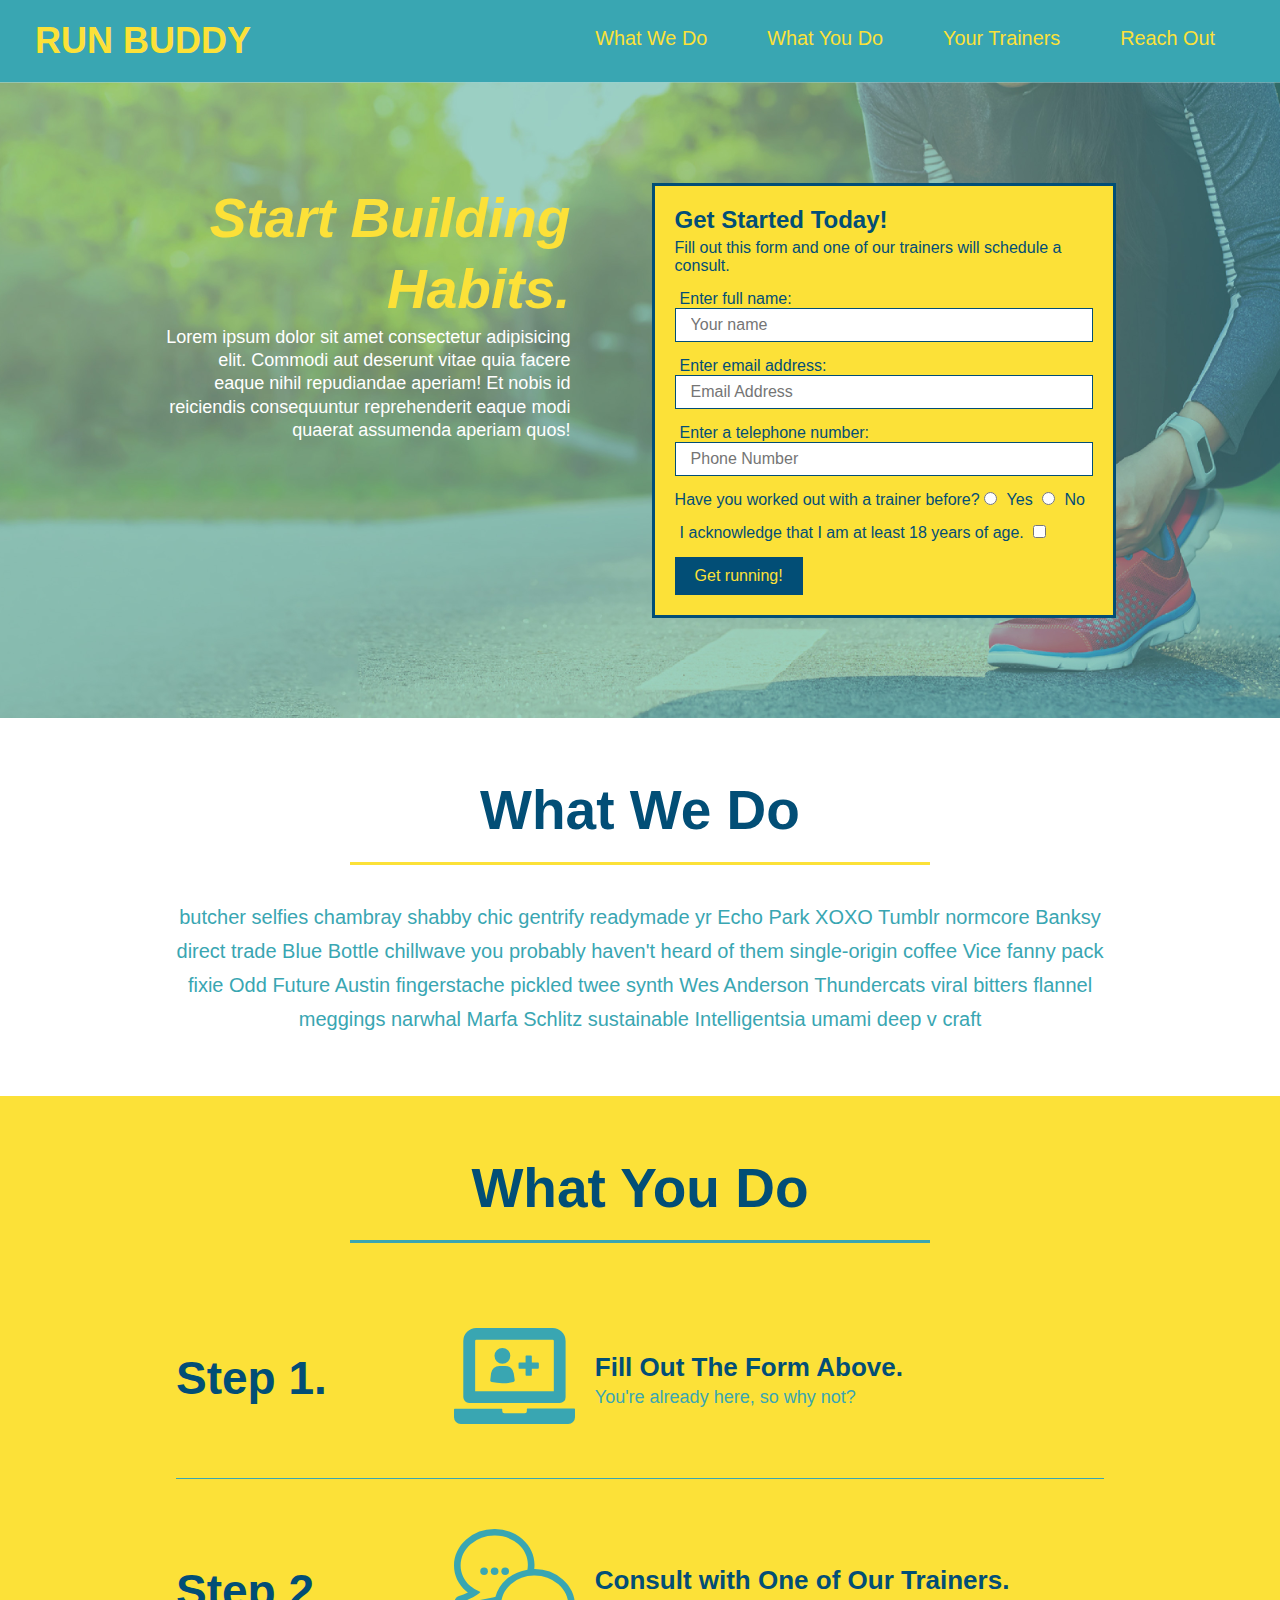
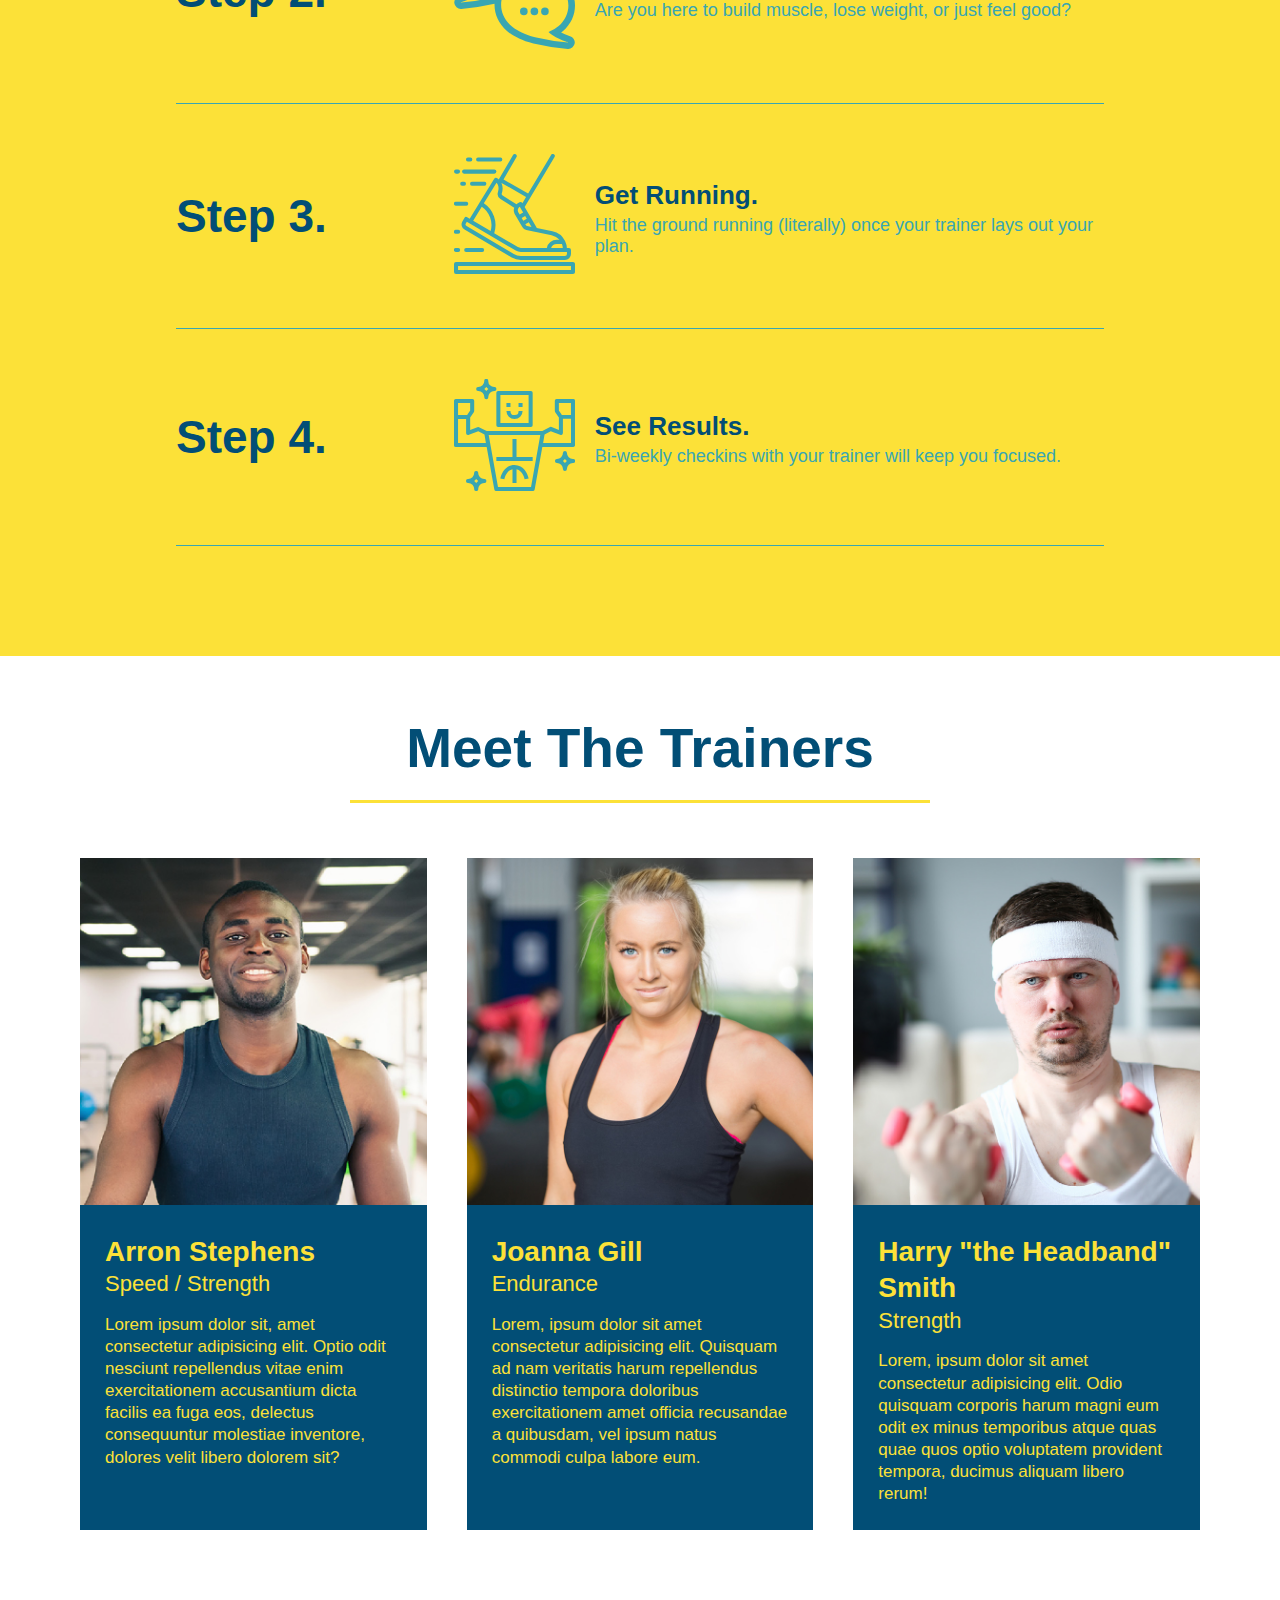
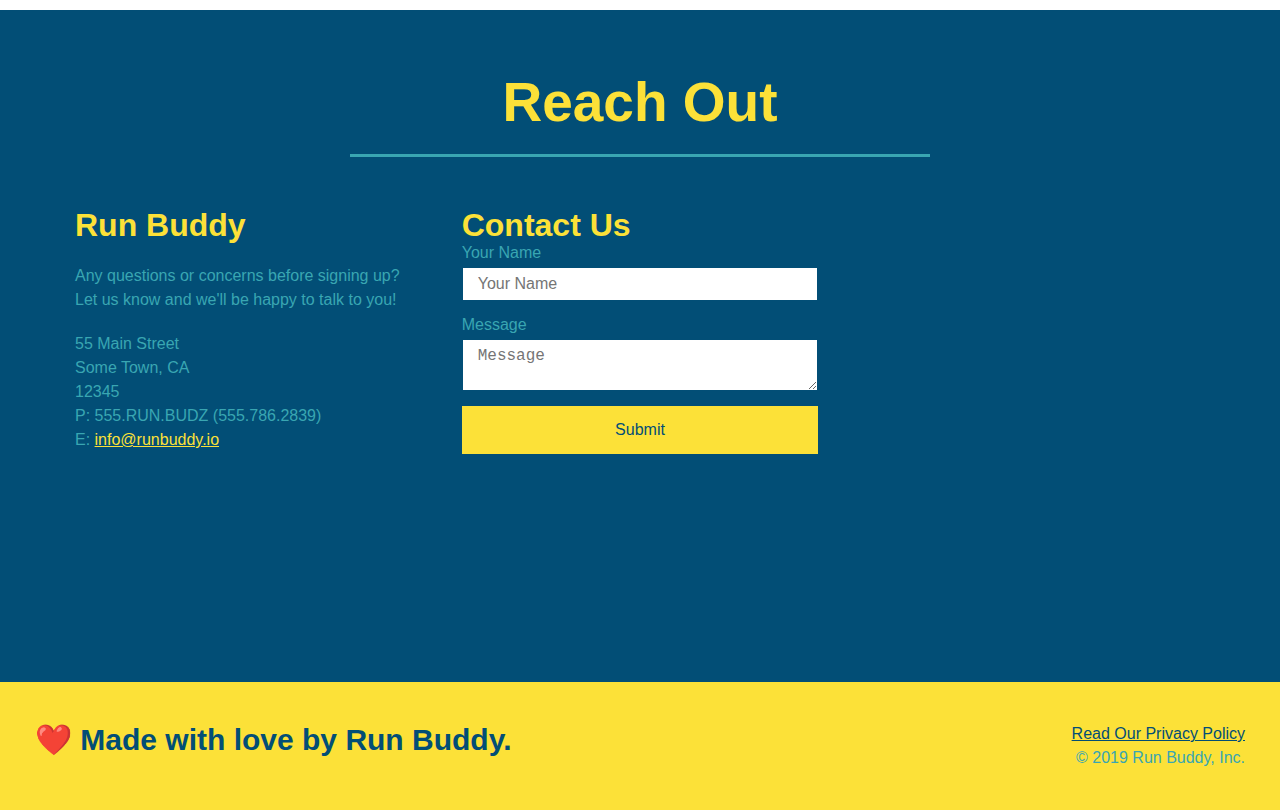
==== commit 749df82a: "fixed missing or wrong elements 2.2.12" ====
--- a/index.html
+++ b/index.html
@@ -90,7 +90,7 @@
         <!-- "what you do" section-->
         <section id="what-you-do" class="steps">
             <div class="flex-row">
-                <h2 class="section-title primary-border">
+                <h2 class="section-title secondary-border">
                     What You Do
                 </h2>
             </div>
--- a/assets/css/style.css
+++ b/assets/css/style.css
@@ -87,7 +87,7 @@
     flex-wrap: wrap;
   }
 
-  .hero.cta {
+  .hero-cta {
     width: 35%;
     text-align: right;
     margin: 3.5%;
@@ -96,7 +96,7 @@
     line-height: 1.3;
   }
 
-  .hero.cta h2 {
+  .hero-cta h2 {
     font-style: italic;
     font-size: 55px;
     color: #fce138;
@@ -237,10 +237,10 @@
 }
 
 .trainer {
-  margin: 20;
+  margin: 20px;
+  flex: 1;
   background: #024e76;
   color: #fce138;
-  flex: 1;
 }
 
 .trainer img {
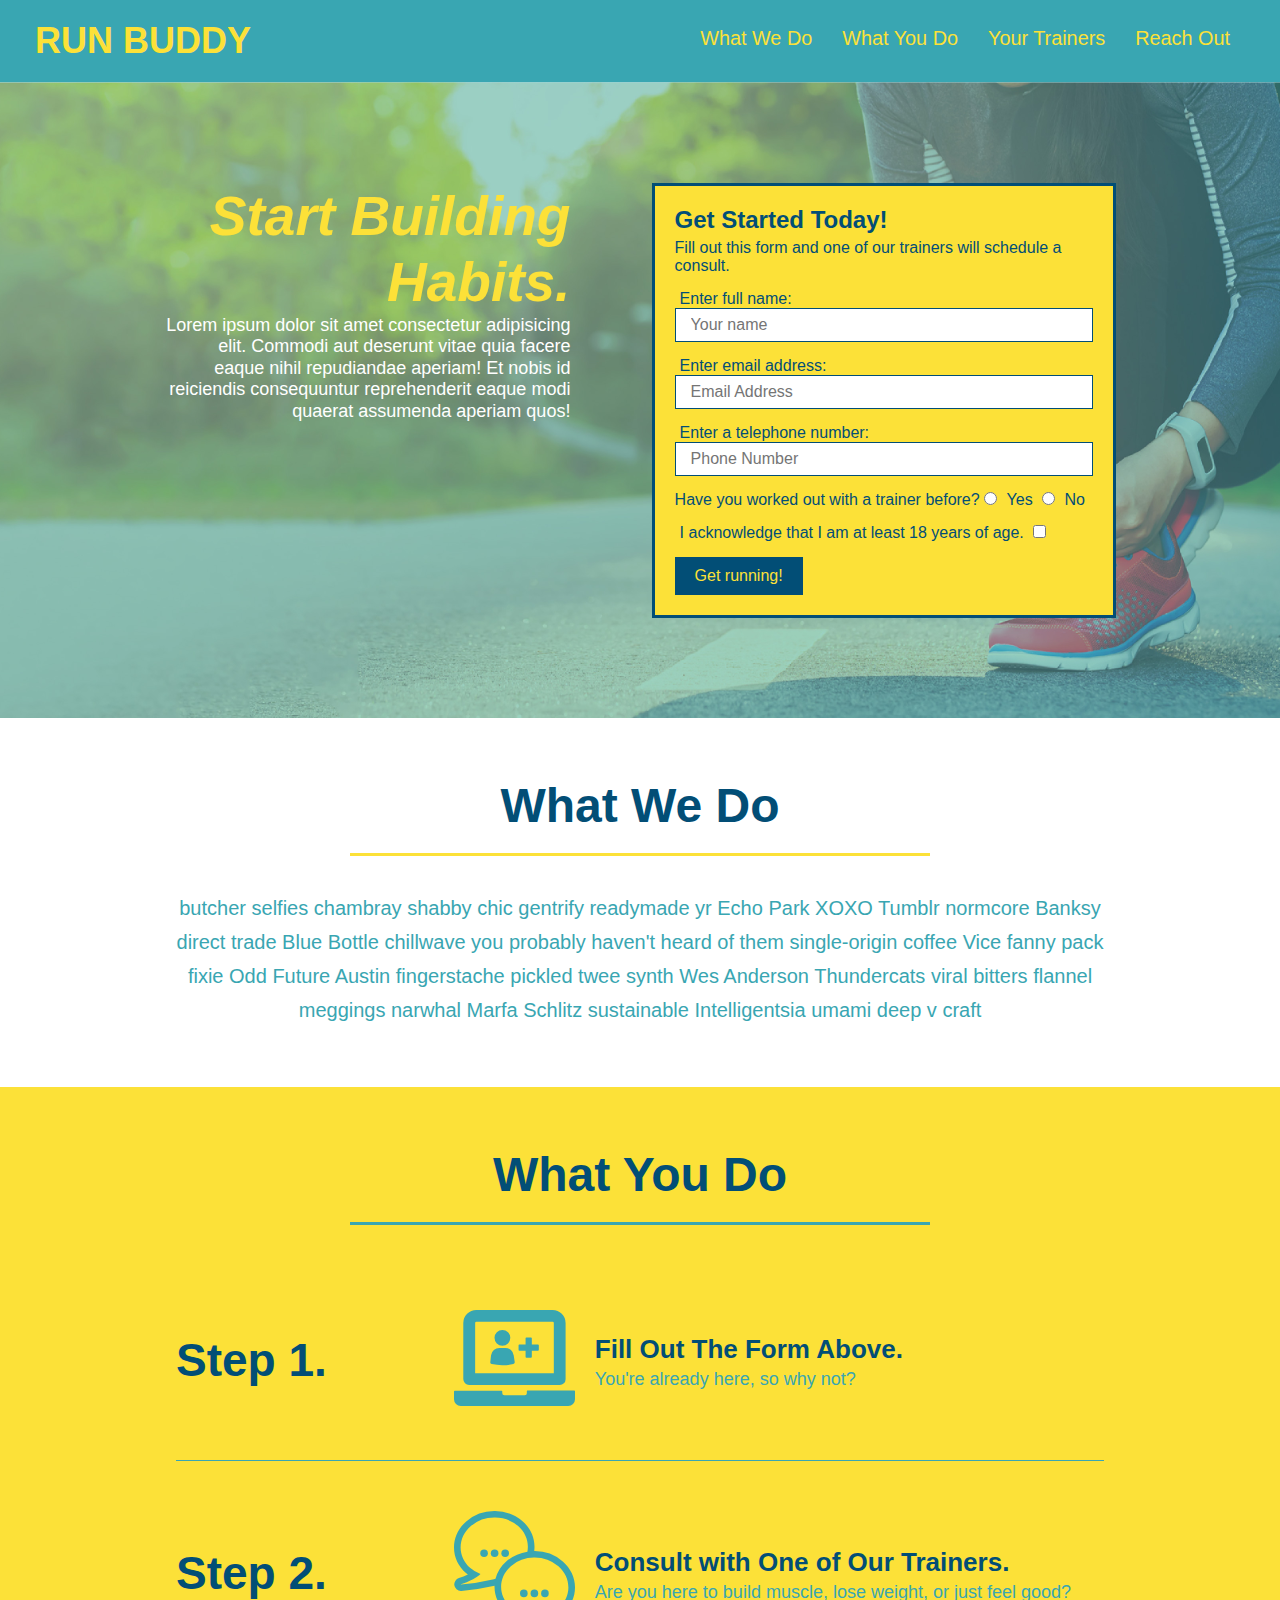
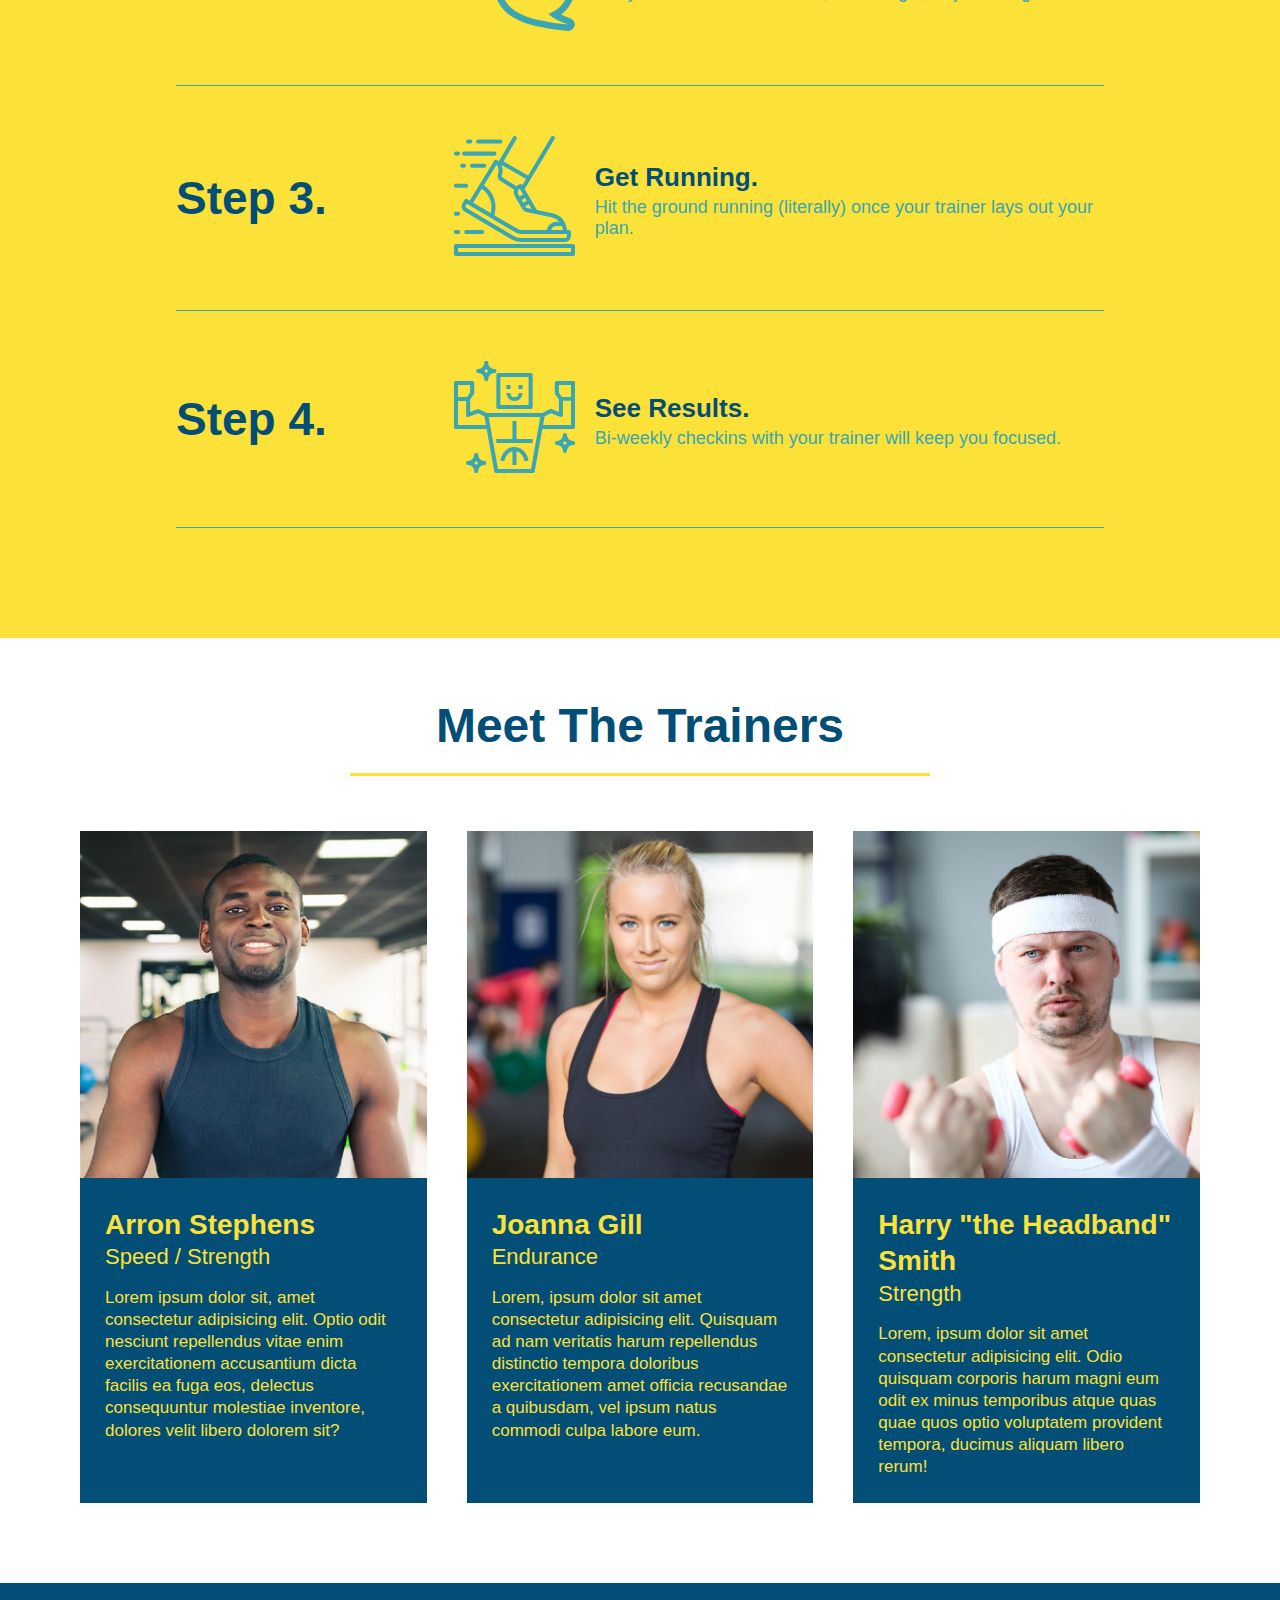
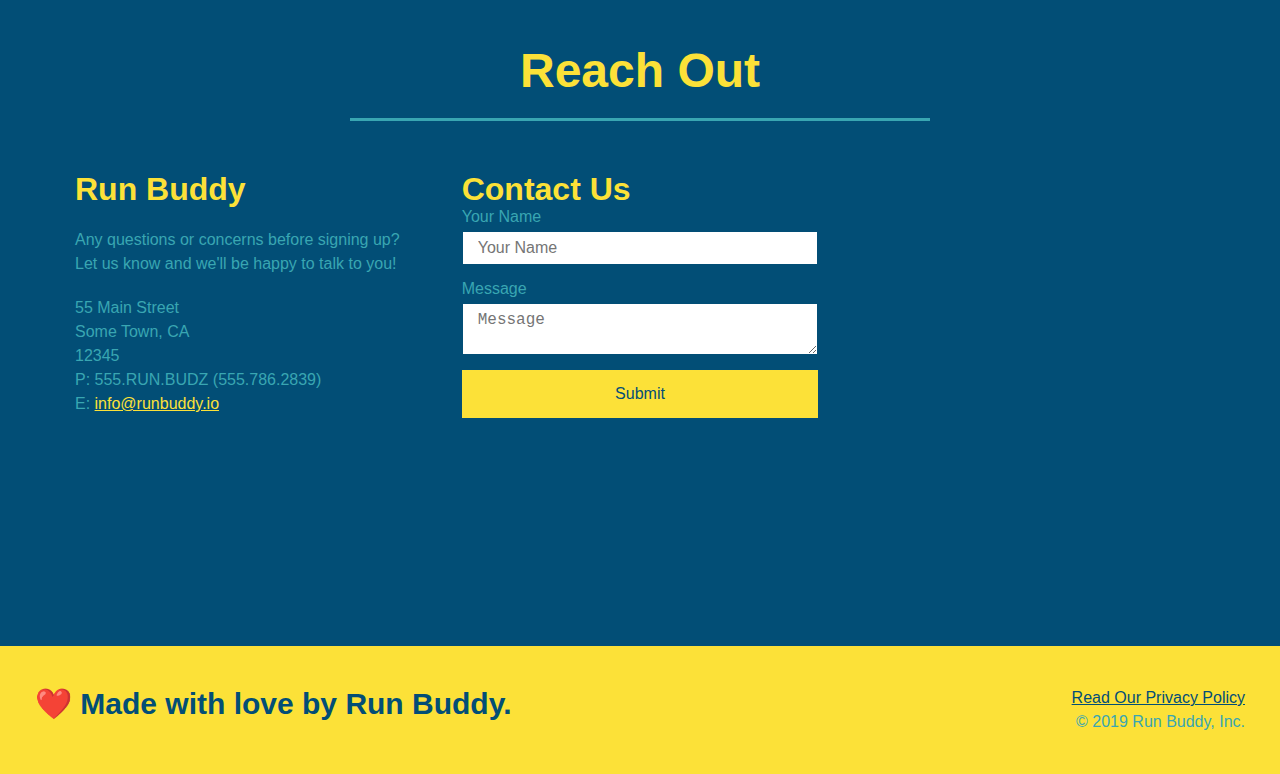
==== commit 72de55ce: "media queries added 2.3.6" ====
--- a/index.html
+++ b/index.html
@@ -1,7 +1,7 @@
 <!DOCTYPE html>
 <html lang="en">
     <head>
-        <meta charset="UTF-8" />
+        <meta charset="UTF-8" name="viewport" content="width=device-width, initial-scale=1.0" />
         <title>Run Buddy</title>
         <link rel="stylesheet" href="./assets/css/style.css" />
     </head>
--- a/assets/css/style.css
+++ b/assets/css/style.css
@@ -44,7 +44,7 @@
 }
 
 header nav ul li a {
-    margin: 0 30px;
+    padding: 10px 15px;
     font-weight: lighter;
     font-size: 1.55vw;
   }
@@ -85,6 +85,7 @@
     display: flex;
     justify-content: center;
     flex-wrap: wrap;
+    align-items: flex-start;
   }
 
   .hero-cta {
@@ -93,7 +94,7 @@
     margin: 3.5%;
     color: #fff;
     font-size: 18px;
-    line-height: 1.3;
+    line-height: 1.2;
   }
 
   .hero-cta h2 {
@@ -148,7 +149,7 @@
   
   /* Intro Style Start */
   .section-title {
-    font-size: 55px;
+    font-size: 48px;
     color: #024e76;
     border-bottom: 3px solid;
     padding-bottom: 20px;
@@ -342,4 +343,19 @@
   flex: 1;
   margin: 15px;
 }
-/* Contact section end */+/* Contact section end */
+
+/* MEDIA QUERY FOR SMALLER DESKTOP SCREENS AND SMALLER */
+@media screen and (max-width: 980px) {
+
+}
+
+/* MEDIA QUERY FOR TABLETS AND SMALLER */
+@media screen and (max-width: 768px) {
+
+}
+
+/* MEDIA QUERY FOR MOBILE PHONES AND SMALLER */
+@media screen and (max-width: 575px) {
+
+}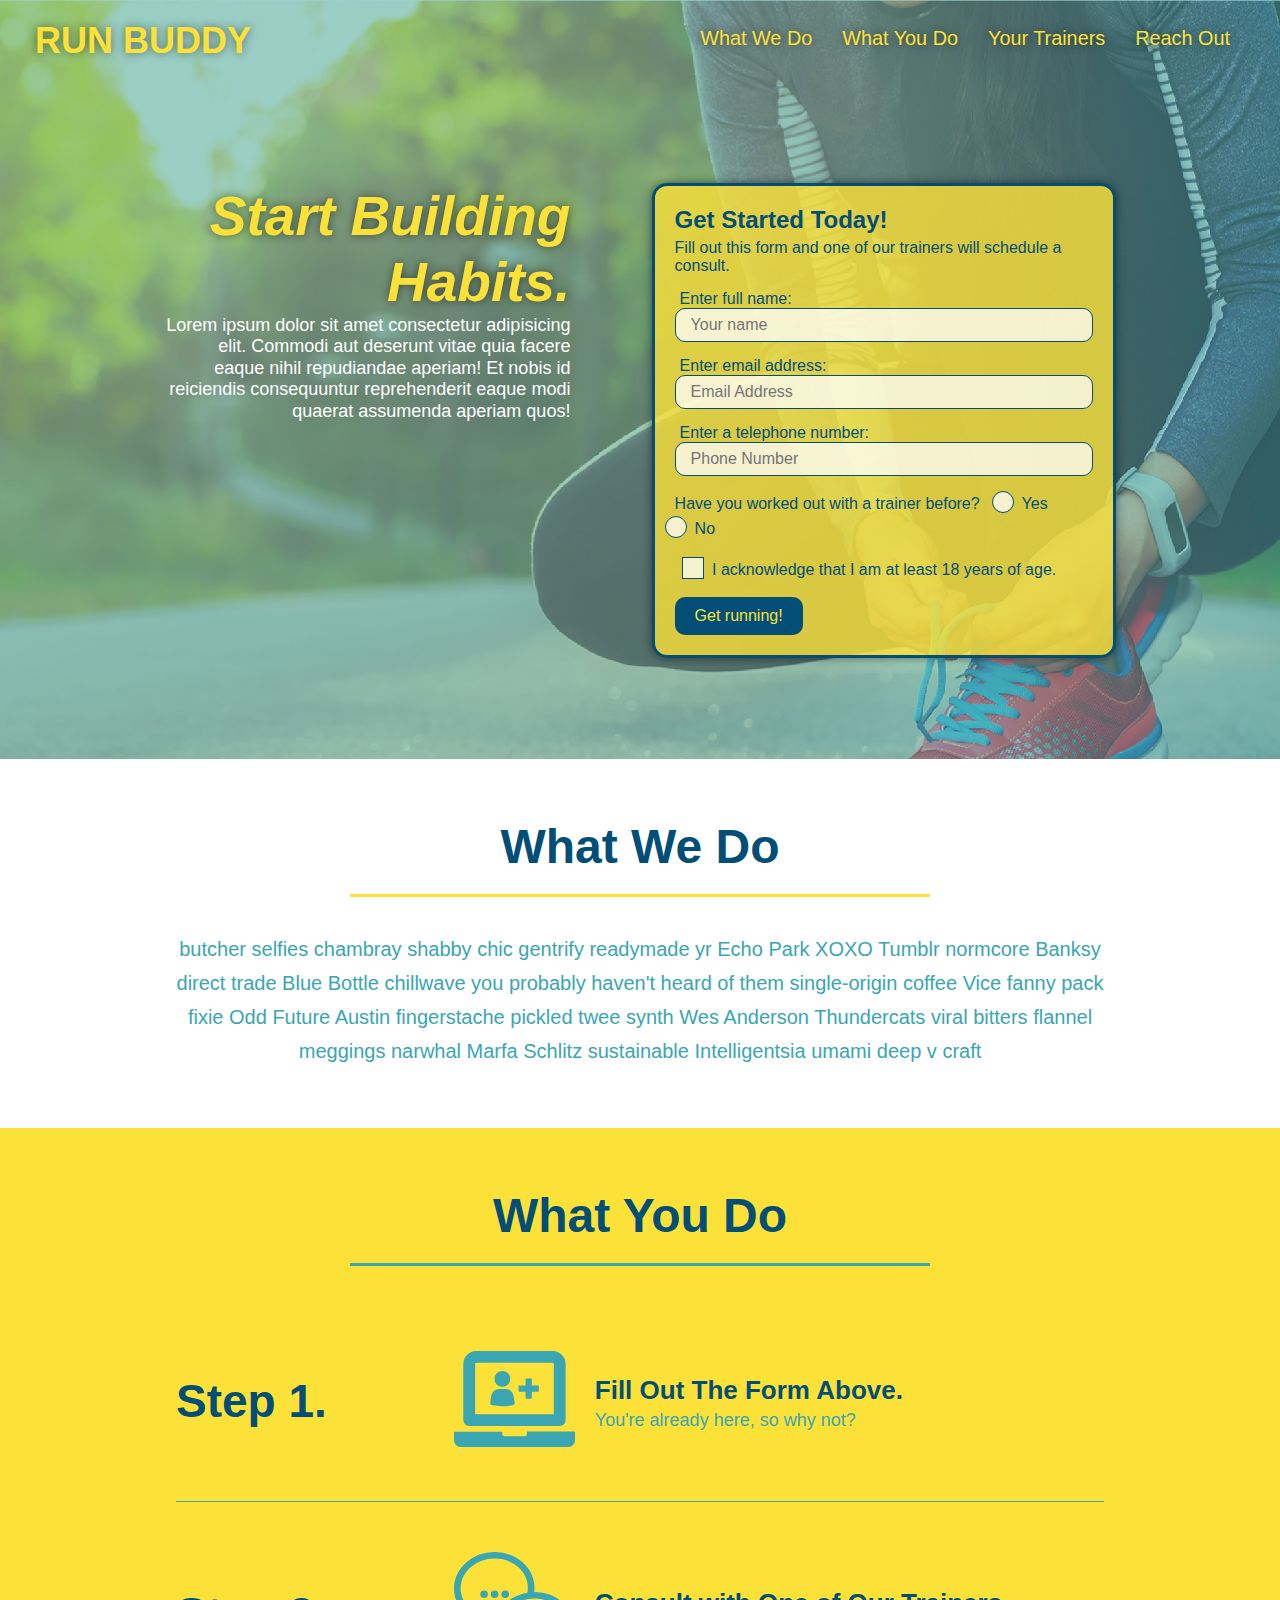
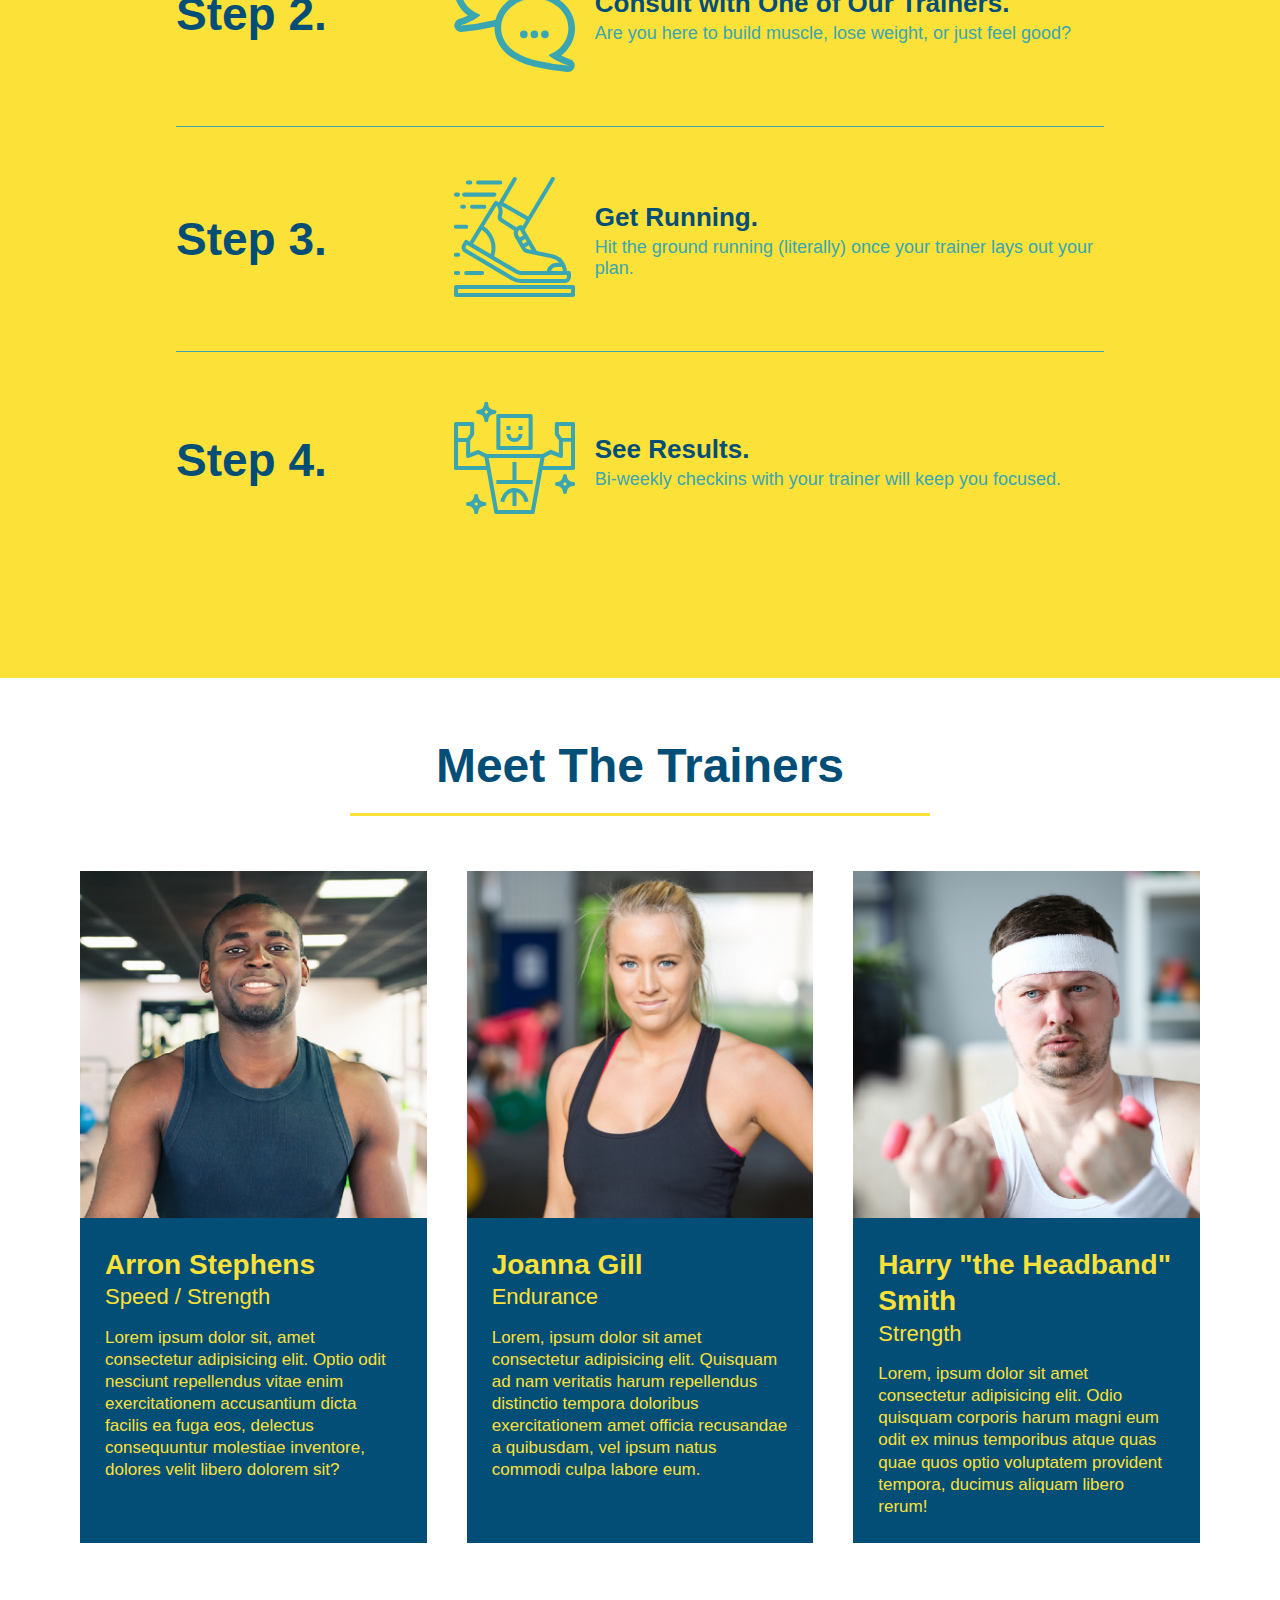
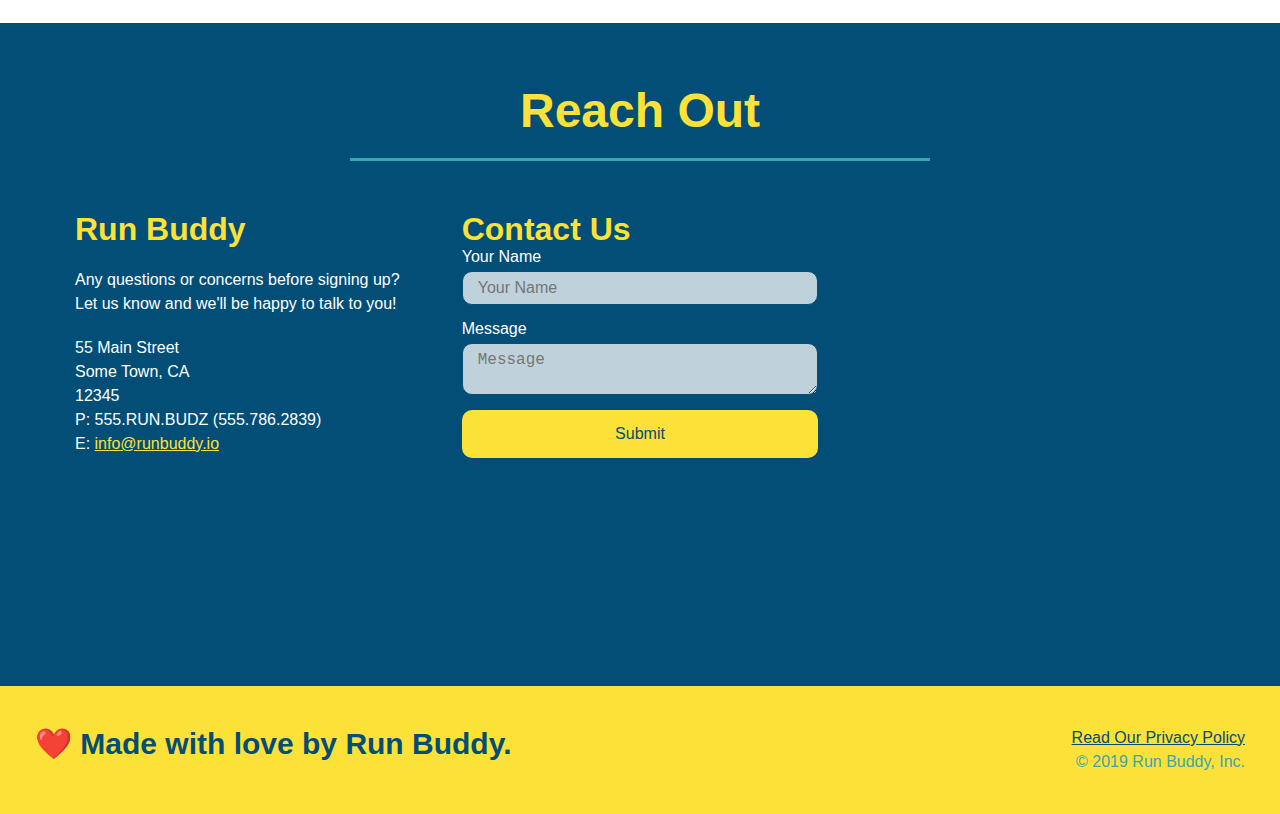
==== commit dcefc491: "2.5.5 final CSS touches" ====
--- a/index.html
+++ b/index.html
@@ -52,19 +52,23 @@
                     <input type="email" placeholder="Email Address" name="email" id="email" class="form-input" />
                     <label for="phone">Enter a telephone number:</label>
                     <input type="tel" placeholder="Phone Number" name="phone" id="phone" class="form-input" />
-                    <p>
-                        Have you worked out with a trainer before?
-                        <input type="radio" name="trainer-confirm" id="trainer-yes" />
-                        <label for="trainer-yes">Yes</label>
-                        <input type="radio" name="trainer-confirm" id="trainer-no" />
-                        <label for="trainer-no">No</label>
-                    </p>
-                    <p>
-                        <label for="checkbox">
-                            I acknowledge that I am at least 18 years of age.
-                        </label>
+                        <p>
+                            Have you worked out with a trainer before?
+                            <span class="radio-wrapper">
+                            <input type="radio" name="trainer-confirm" id="trainer-yes" />
+                            <label for="trainer-yes">Yes</label>
+                            </span>
+                            <span class="radio-wrapper">
+                            <input type="radio" name="trainer-confirm" id="trainer-no" />
+                            <label for="trainer-no">No</label>
+                            </span>
+                        </p>
+                        <p>
+                            <span class="checkbox-wrapper">
                             <input type="checkbox" name="age-confirm" id="checkbox" />
-                    </p>
+                            <label for="checkbox">I acknowledge that I am at least 18 years of age.</label>
+                            </span>
+                        </p>
                     <button type="submit">
                         Get running!
                     </button>
--- a/assets/css/style.css
+++ b/assets/css/style.css
@@ -1,39 +1,56 @@
+:root {
+  --primary-color: #fce138;
+  --secondary-color: #024e76;
+  --tertiary-color: #39a6b2;
+}
+
 * {
-    margin: 0;
-    padding: 0;
-    box-sizing: border-box;
-  }
+  box-sizing: border-box;
+  margin: 0;
+  padding: 0;
+}
+
 body {
-    /* more on this crazy alphanumerical value in a minute! */
-    color: #39a6b2;
-    font-family: Helvetica, Arial, sans-serif;
-  }
-  
-  /* apply styles to <header> */
+  color: var(--tertiary-color);
+  font-family: Helvetica, Arial, sans-serif;
+}
+
+
+/* HEADER / NAV BAR STYLES START */
 
 header {
-    padding: 20px 35px;
-    background-color: #39a6b2;
-    display: flex; 
-    justify-content: space-between;
-    flex-wrap: wrap;
-  }
+  background-image: url('../images/hero-bg.jpg');
+  background-size: cover;
+  background-position: center;
+  background-attachment: fixed;
+  background-position: 80%;
+  padding: 20px 35px;
+  background-color: var(--tertiary-color);
+  display: flex;
+  justify-content: space-between;
+  flex-wrap: wrap;
+  position: -webkit-sticky;
+  position: sticky;
+  top: 0;  
+  z-index: 9999;
+}
 
 header h1 {
-    font-weight: bold;
-    font-size: 36px;
-    color: #fce138;
-    margin: 0;
-  }
-  
+  font-weight: bold;
+  margin: 0;
+  font-size: 36px;
+  color: var(--primary-color);
+  text-shadow: 0 0 10px rgba(0, 0, 0, 0.5);
+}
+
 header a {
-    text-decoration: none;
-    color: #fce138;
-  }
+  text-decoration: none;
+  color: var(--primary-color);
+}
 
 header nav {
-    margin: 7px 0;
-  }
+  margin: 7px 0;
+}
 
 header nav ul {
   display: flex;
@@ -44,179 +61,261 @@
 }
 
 header nav ul li a {
-    padding: 10px 15px;
-    font-weight: lighter;
-    font-size: 1.55vw;
-  }
-
+  padding: 10px 15px;
+  font-weight: lighter;
+  font-size: 1.55vw;
+  text-shadow: 0 0 10px rgba(0, 0, 0, 0.5);
+}
+
+header nav ul li a:hover {
+  background: var(--primary-color);
+  color: var( --secondary-color);
+  border-radius: 15px;
+  text-shadow: none;
+}
+
+
+/* HEADER / NAVBAR STYLES END */
+
+
+
+/* FOOTER STYLES START */
 footer {
-    background: #fce138;
-    width: 100%;
-    padding: 40px 35px;
-    display: flex;
-    justify-content: space-between;
-    flex-wrap: wrap;
-  }
-
-  footer h2 {
-    color: #024e76;
-    font-size: 30px;
-    margin: 0;
-  }
-
-  footer div {
-    line-height: 1.5;
-    text-align: right;
-  }
-
-  footer a {
-    color: #024e76;
-  }
-
-  section { 
-    padding: 60px;
-  }
-
-  /* Hero Style Start */
-  .hero {
-    background-image: url("../images/hero-bg.jpg");
-    background-size: cover;
-    background-position: center;
-    display: flex;
-    justify-content: center;
-    flex-wrap: wrap;
-    align-items: flex-start;
-  }
-
-  .hero-cta {
-    width: 35%;
-    text-align: right;
-    margin: 3.5%;
-    color: #fff;
-    font-size: 18px;
-    line-height: 1.2;
-  }
-
-  .hero-cta h2 {
-    font-style: italic;
-    font-size: 55px;
-    color: #fce138;
-  }
-  /* Hero Style End */
-
-  /* Hero Form Style Start */
-  .hero-form h3 {
-    font-size: 24px;
-    margin: 0;
-  }
-
-  .hero-form p {
-    margin: 5px 0 15px 0;
-  }
-
-  .form-input {
-    border: 1px solid #024e76;
-    display: block;
-    padding: 7px 15px;
-    font-size: 16px;
-    color: #024e76;
-    width: 100%;
-    margin-bottom: 15px;
-  }
-  
-  .hero-form {
-    border: 3px solid #024e76;
-    background-color: #fce138;
-    padding: 20px;
-    color: #024e76;
-    width: 40%;
-    margin: 3.5%;
-  }
-
-  .hero-form label {
-    margin: 0 5px;
-  }
-
-  .hero-form button {
-    color: #fce138;
-    background-color: #024e76;
-    border: none;
-    padding: 10px 20px;
-    font-size: 16px;
-  }
-
-  /* Hero Form Style End */
-  
-  /* Intro Style Start */
-  .section-title {
-    font-size: 48px;
-    color: #024e76;
-    border-bottom: 3px solid;
-    padding-bottom: 20px;
-    text-align: center;
-    margin: 0 auto 35px auto;
-    width: 50%;
-  }
-
-  .primary-border {
-    border-color: #fce138;
-  }
-
-  .secondary-border {
-    border-color: #39a6b2;
-  }
-  
-  .intro p {
-    line-height: 1.7;
-    color: #39a6b2;
-    width: 80%;
-    font-size: 20px;
-    margin: 0 auto;
-    text-align: center;
-  }
-
-  /* What You Do section */
-.steps {
-  background: #fce138;
-}
-
-.step-text {
-  flex: 12;
-}
-
-.step h3 {
-  color: #024e76;
-  font-size: 46px;
-  flex: 1 30%;
-}
-
-.step-info {
-  flex: 2 70%;
-  display: flex;
-  flex-wrap: wrap;
-  align-items: center;
-}
-
-.step-text p {
-  color: #39a6b2;
+  background: var(--primary-color);
+  padding: 40px 35px;
+  display: flex;
+  justify-content: space-between;
+  flex-wrap: wrap;
+  width: 100%;
+}
+
+footer h2 {
+  color: var( --secondary-color);
+  font-size: 30px;
+  margin: 0;
+}
+
+footer div {
+  line-height: 1.5;
+  text-align: right;
+}
+
+footer a {
+  color: var( --secondary-color);
+}
+/* END FOOTER STYLES */
+
+/* STYLE ALL SECTION TAGS */
+section {
+  padding: 60px;
+}
+
+/* HERO STYLES START */
+.hero {
+  background-image: url('../images/hero-bg.jpg');
+  background-size: cover;
+  background-position: center;
+  background-attachment: fixed;
+  background-position: 80%;
+  display: flex;
+  justify-content: center;
+  flex-wrap: wrap;
+  align-items: flex-start;
+}
+
+.hero-cta {
+  width: 35%;
+  text-align: right;
+  margin: 3.5%;
+  color: #fff;
   font-size: 18px;
-}
-
-.step-text h4 {
-  font-size: 26px;
-  line-height: 1.5;
-  color: #024e76;
+  line-height: 1.2;
+}
+
+.hero-cta h2 {
+  font-style: italic;
+  font-size: 55px;
+  color: var(--primary-color);
+  text-shadow: 0 0 10px rgba(0, 0, 0, 0.5);
+}
+
+.hero-form {
+  border: 3px solid var( --secondary-color);
+  background-color: rgba(252, 225, 56, 0.8);
+  padding: 20px;
+  color: var( --secondary-color);
+  width: 40%;
+  margin: 3.5%;
+  box-shadow: 0 0 10px rgba(0, 0, 0, 0.5);
+  border-radius: 15px;
+}
+
+.hero-form h3 {
+  font-size: 24px;
+  margin: 0;
+}
+.hero-form p {
+  margin: 5px 0 15px 0;
+}
+
+.form-input {
+  border: 1px solid var( --secondary-color);
+  display: block;
+  padding: 7px 15px;
+  font-size: 16px;
+  color: var( --secondary-color);
+  width: 100%;
+  margin-bottom: 15px;
+  border-radius: 10px;
+  background-color: rgba(255,255,255, 0.75);
+}
+
+.form-input:focus {
+  background-color: rgba(255,255,255, 1);
+  outline: none;
+}
+
+.hero-form label {
+  margin: 0 5px;
+}
+
+.hero-form button {
+  color: var(--primary-color);
+  background-color: var( --secondary-color);
+  border: none;
+  padding: 10px 20px;
+  font-size: 16px;
+  border-radius: 10px;
+} 
+
+.hero-form button:hover {
+  background-color: var(--tertiary-color);  
+}
+
+.checkbox-wrapper input, .radio-wrapper input {
+  opacity: 0;
+}
+
+.checkbox-wrapper label, .radio-wrapper label {
+  position: relative;
+  left: 10px;
+  margin: 10px;
+  line-height: 1.6;
+}
+.checkbox-wrapper label::before, .radio-wrapper label::before {
+  content: "";
+  height: 20px;
+  width: 20px;
+  background: rgba(255, 255, 255, 0.75);  
+  border: 1px solid var( --secondary-color);  
+  position: absolute;
+  top: -4px;
+  left: -30px;
+}
+.radio-wrapper label::before {
+  border-radius: 50%;
+}
+
+.radio-wrapper label::after {
+  content: "";
+  width: 20px;
+  height: 20px;
+  border-radius: 50%;
+  background: var( --secondary-color);
+  position: absolute;
+  left: -29px;
+  top: -3px;
+  background-image: radial-gradient(circle, var(--tertiary-color), var( --secondary-color));
+}
+
+.checkbox-wrapper label::after {
+  content: "";
+  height: 6px;
+  width: 14px;
+  border-left: 2px solid var( --secondary-color);
+  border-bottom: 2px solid var( --secondary-color);
+  position: absolute;
+  left: -26px;
+  top: 1px;
+  transform: rotate(-58deg);
+}
+
+.checkbox-wrapper input + label::after, 
+.radio-wrapper input + label::after {
+  content: none;
+}
+
+.checkbox-wrapper input:checked + label::after, 
+.radio-wrapper input:checked + label::after {
+  content: "";
+}
+/* HERO STYLES END */
+
+
+/* SECTION TITLE STYLES START */
+.section-title {
+  font-size: 48px;
+  border-bottom: 3px solid;
+  color: var( --secondary-color);
+  padding-bottom: 20px;
+  text-align: center;
+  margin: 0 auto 35px auto;
+  width: 50%;
+}
+
+.primary-border {
+  border-color: var(--primary-color);
+}
+
+.secondary-border {
+  border-color: var(--tertiary-color);
+}
+/* SECTION TITLE STYLES END */
+
+/* WHAT WE DO STYLES */
+
+.intro p {
+  line-height: 1.7;
+  color: var(--tertiary-color);
+  width: 80%;
+  margin: 0 auto;
+  font-size: 20px;
+  text-align: center;
+}
+/* WHAT YOU DO STYLES END */
+
+
+/* WHAT YOU DO STYLES START */
+.steps { 
+  background: var(--primary-color);
 }
 
 .step {
   margin: 50px auto;
   padding-bottom: 50px;
   width: 80%;
-  border-bottom: 1px solid #39a6b2;
   display: flex;
   flex-wrap: wrap;
   align-items: center;
   justify-content: space-between;
+  border-bottom: 1px solid var(--tertiary-color);
+}
+
+.step:last-child {
+  border-bottom: none;
+}
+
+.step h3 {
+  color: var( --secondary-color);
+  font-size: 46px;
+  flex: 1 30%;
+}
+
+.step-info {
+  flex: 2 70%;
+  display: flex;
+  flex-wrap: wrap;
+  align-items: center;
 }
 
 .step-img {
@@ -228,7 +327,24 @@
   max-width: 100%;
 }
 
-/* Trainers Section */
+.step-text {
+  flex: 12;
+}
+
+.step-text p {
+  color: var(--tertiary-color);
+  font-size: 18px;
+}
+
+.step-text h4 {
+  font-size: 26px;
+  line-height: 1.5;
+  color: var( --secondary-color);
+}
+
+/* WHAT YOU DO STYLES END */
+
+/* MEET THE TRAINERS START */
 .trainers {
   width: 100%;
   margin: 0 auto;
@@ -240,8 +356,8 @@
 .trainer {
   margin: 20px;
   flex: 1;
-  background: #024e76;
-  color: #fce138;
+  background: var( --secondary-color);
+  color: var(--primary-color);
 }
 
 .trainer img {
@@ -251,18 +367,6 @@
 .trainer-bio {
   padding: 25px;
   line-height: 1.3;
-}
-
-.text-left {
-  text-align: left;
-}
-
-.text-right {
-  text-align: right;
-}
-
-.flex-row {
-  display: flex;
 }
 
 .trainer-bio h3 {
@@ -278,14 +382,26 @@
 .trainer-bio p {
   font-size: 17px;
 }
-
-/* Contact Section */
+/* TRAINER STYLES END */
+
+/* REACH OUT STYLES START */
 .contact {
-  background: #024e76;
+  background: var( --secondary-color);
 }
 
 .contact h2 {
-  color: #fce138;
+  color: var(--primary-color);
+}
+
+.contact-info {
+  display: flex;
+  justify-content: space-between;
+  flex-wrap: wrap;
+}
+
+.contact-info > * {
+  flex: 1;
+  margin: 15px;
 }
 
 .contact-info iframe {
@@ -293,11 +409,11 @@
 }
 
 .contact-info div {
-  color:#39a6b2;
+  color: white;
 }
 
 .contact-info h3 {
-  color: #fce138;
+  color: var(--primary-color);
   font-size: 32px;
 }
 
@@ -309,53 +425,164 @@
 }
 
 .contact-form input, .contact-form textarea {
-  border: 1px solid #024e76;
+  border: 1px solid var( --secondary-color);
   display: block;
   padding: 7px 15px;
   font-size: 16px;
-  color: #024e76;
+  color: var( --secondary-color);
   width: 100%;
   margin-bottom: 15px;
   margin-top: 5px;
+  border-radius: 10px;
+  background-color: rgba(255,255,255, 0.75);
+}
+
+.contact-form input:focus, .contact-form textarea:focus {
+  background-color: rgba(255,255,255, 1);
+  outline: none;
 }
 
 .contact-form button {
   width: 100%;
   border: none;
-  background: #fce138;
-  color: #024e76;
+  background: var(--primary-color);
+  color: var( --secondary-color);
   text-align: center;
   padding: 15px 0;
   font-size: 16px;
+  border-radius: 10px;
+}
+
+.contact-form button:hover {
+  color: var(--primary-color);
+  background: var(--tertiary-color);
 }
 
 .contact-info a {
-  color: #fce138;
-}
-
-.contact-info {
-  display: flex;
-  justify-content: space-between;
-  flex-wrap: wrap;
-}
-
-.contact-info > * {
-  flex: 1;
-  margin: 15px;
-}
-/* Contact section end */
+  color: var(--primary-color);
+}
+
+
+/* REACH OUT STYLES END */
+
+/* UTILITIES */
+.text-left {
+  text-align: left;
+}
+
+.text-right {
+  text-align: right;
+}
+
+.flex-row {
+  display: flex;
+}
 
 /* MEDIA QUERY FOR SMALLER DESKTOP SCREENS AND SMALLER */
 @media screen and (max-width: 980px) {
-
+  header {
+    padding-bottom: 0;
+    justify-content: center;
+    position: relative;
+  }
+
+  header h1 {
+    width: 100%;
+    text-align: center;
+  }
+
+  header nav ul {
+    margin-top: 20px;
+    width: 100%;
+    justify-content: center;
+  }
+
+  header nav ul li a {
+    font-size: 20px;
+  }
+
+  footer h2, footer div {
+    text-align: center;
+    width: 100%;
+  }
+
+  .hero-cta, .hero-form {
+    width: 100%;
+  }
+  
+  .hero-cta {
+    text-align: center;
+  }
+
+  .section-title {
+    width: 80%;
+  }
+  
+  .trainer {
+    flex: 0 70%;
+  }
+  
+  .contact-info iframe{
+    flex: 1 100%;
+  }
 }
 
 /* MEDIA QUERY FOR TABLETS AND SMALLER */
 @media screen and (max-width: 768px) {
-
+  section {
+    padding: 30px 15px;
+  }
+
+  .step h3 {
+    flex: 1 100%;
+    text-align: center;
+  }
+
+  .step-info {
+    flex: 2 100%;
+    text-align: center;
+    justify-content: center;
+  }
+
+  .step-img {
+    flex: 0 32%;
+    margin-right: 0;
+    margin-top: 15px;
+    margin-bottom: 15px;
+  }
+
+  .step-text {
+    flex: 100%;  
+  }
 }
 
 /* MEDIA QUERY FOR MOBILE PHONES AND SMALLER */
 @media screen and (max-width: 575px) {
-
+  .hero-form button {
+    width: 100%;
+  }
+
+  .section-title {
+    width: 95%;
+  }
+
+  .intro p {
+    width: 100%;
+  }
+
+  .trainer {
+    flex: 0 100%;
+  }
+
+  .contact-info {
+    text-align: center;
+  }
+
+  .contact-info > * {
+    flex: 0 100%;
+  }
+
+  .contact-form {
+    order: 3;
+  }
 }